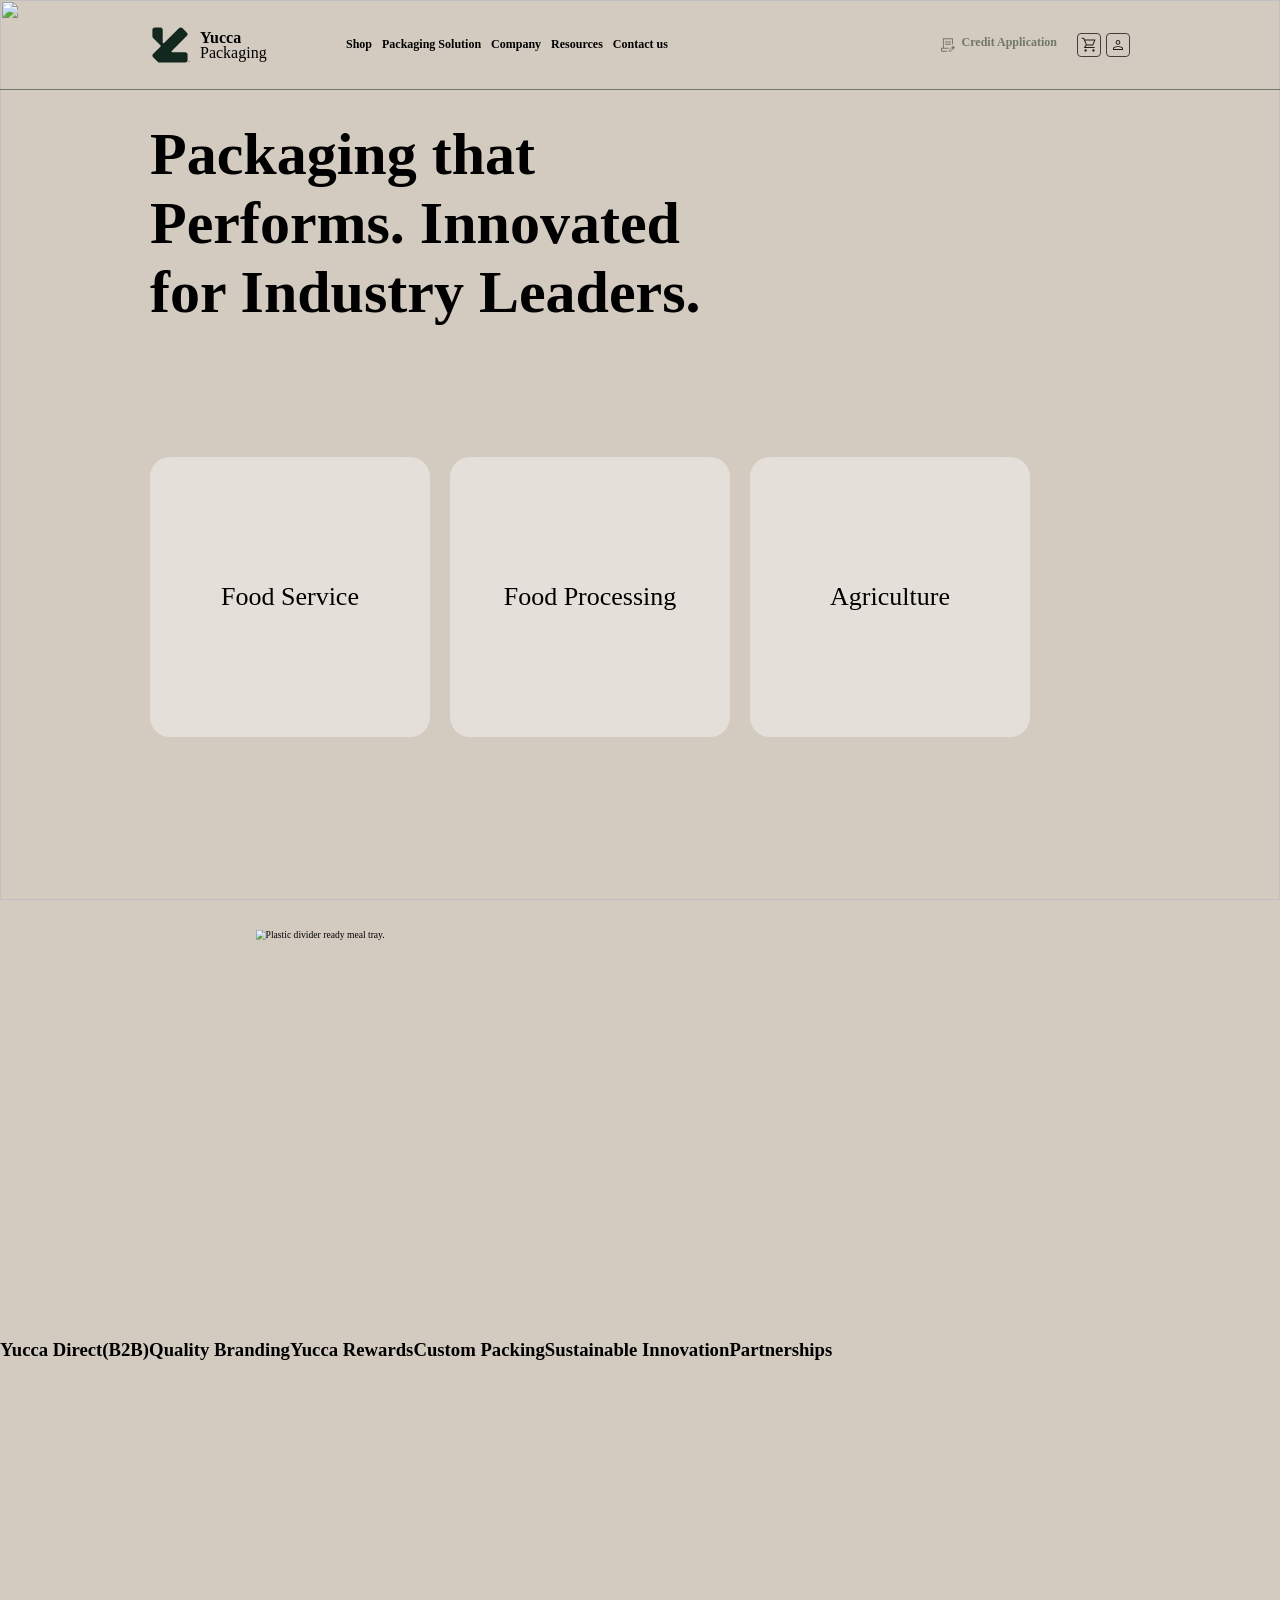
==== index.html @ e0d5daf4 "Rename yucca.html to index.html" ====
<!DOCTYPE html>
<html lang="en">

<head>
    <meta charset="UTF-8">
    <meta name="viewport" content="width=device-width, initial-scale=1.0">
    <link rel="stylesheet" href="yucca.css">
    <script src="https://cdn.jsdelivr.net/npm/locomotive-scroll/bundled/locomotive-scroll.min.js"></script>
<script>
    const locomotiveScroll = new LocomotiveScroll();
</script>
    <title>Document</title>
</head>

<body>
    <nav>
        <section class="logo">
            <svg width="40" height="40" viewBox="0 0 1000 1000" fill="none" xmlns="http://www.w3.org/2000/svg">
                <path
                    d="M728.394 77.0805C750.539 54.9428 786.076 54.5877 807.769 76.2805L923.144 191.656C944.838 213.351 944.469 248.887 922.325 271.031L544.449 647.887C531.836 660.467 540.744 682.015 558.558 682.015H881.271C913.249 682.015 939.183 706.918 939.183 737.625V883.556C939.183 914.263 913.249 939.166 881.271 939.166H238.952C231.203 939.166 223.972 937.929 217.352 935.751C209.342 933.39 201.715 929.101 195.01 922.951C194.568 922.559 194.133 922.163 193.703 921.761C193.483 921.547 193.238 921.354 193.02 921.136L77.6447 805.761C55.9497 784.066 53.6466 750.072 75.7911 727.927L264.904 539.304C272.762 531.466 272.727 518.727 264.826 510.933L76.9228 325.568C66.3406 315.128 60.3765 300.881 60.3765 286.016V116.027C60.3787 85.3481 85.2487 60.4771 115.928 60.4757H261.761C292.44 60.4772 317.31 85.3482 317.312 116.027V438.905C317.312 456.693 338.807 465.613 351.402 453.053L728.394 77.0805Z"
                    fill="#12271D"></path>
                <path
                    d="M987.817 920.451C987.817 911.406 980.484 904.073 971.439 904.073C962.394 904.073 955.061 911.406 955.061 920.451C955.061 929.496 962.394 936.829 971.439 936.829V939.166C961.103 939.166 952.725 930.787 952.725 920.451C952.725 910.115 961.103 901.736 971.439 901.736C981.775 901.736 990.154 910.115 990.154 920.451C990.154 930.787 981.775 939.166 971.439 939.166V936.829C980.484 936.829 987.817 929.496 987.817 920.451Z"
                    fill="#12271D"></path>
                <path
                    d="M963.315 927.202C963.259 927.202 963.221 927.165 963.221 927.108V915.532C963.221 915.475 963.183 915.438 963.127 915.438H959.858C959.802 915.438 959.764 915.4 959.764 915.343V913.789C959.764 913.733 959.802 913.695 959.858 913.695H968.543C968.599 913.695 968.637 913.733 968.637 913.789V915.343C968.637 915.4 968.599 915.438 968.543 915.438H965.284C965.227 915.438 965.19 915.475 965.19 915.532V927.108C965.19 927.165 965.152 927.202 965.095 927.202H963.315Z"
                    fill="#12271D"></path>
                <path
                    d="M969.787 927.202C969.73 927.202 969.693 927.165 969.693 927.108V913.789C969.693 913.733 969.73 913.695 969.787 913.695H972.631C972.679 913.695 972.726 913.714 972.745 913.77L976.333 923.585C976.362 923.661 976.437 923.661 976.465 923.585L980.063 913.77C980.082 913.714 980.129 913.695 980.176 913.695H983.021C983.077 913.695 983.115 913.733 983.115 913.789V927.108C983.115 927.165 983.077 927.202 983.021 927.202H981.241C981.184 927.202 981.146 927.165 981.146 927.108V916.182C981.146 916.097 981.071 916.078 981.043 916.163L977.002 927.127C976.983 927.183 976.936 927.202 976.889 927.202H975.919C975.872 927.202 975.825 927.183 975.806 927.127L971.765 916.163C971.737 916.078 971.661 916.097 971.661 916.182V927.108C971.661 927.165 971.624 927.202 971.567 927.202H969.787Z"
                    fill="#12271D"></path>
            </svg>
            <p> <span>Yucca</span><br> Packaging</p>
        </section>
        <section class="nav-links">
            <p>Shop</p>
            <p>Packaging Solution</p>
            <p>Company</p>
            <p>Resources</p>
            <p>Contact us</p>
        </section>
        <section class="button-container">
            <div class="credit-text">
                <svg class="credit-svg" width="20" height="20" viewBox="0 0 20 20" fill="none"
                    xmlns="http://www.w3.org/2000/svg">
                    <path
                        d="M7.66053 7.24356V6.16023H14.3401V7.24356H7.66053ZM7.66053 9.64752V8.56419H14.3401V9.64752H7.66053ZM10.4362 17.5834H5.00033C4.55699 17.5834 4.18227 17.4303 3.87616 17.1242C3.57005 16.8181 3.41699 16.4434 3.41699 16V13.0963H5.41699V2.41669H16.5837V8.80294L15.5003 9.86544V3.50002H6.50033V13.0963H12.2487L11.1653 14.1794H4.50033V16C4.50033 16.1417 4.54824 16.2604 4.64408 16.3563C4.73991 16.4521 4.85866 16.5 5.00033 16.5H10.4362V17.5834ZM12.0966 17.5834V15.5898L16.9235 10.7838L18.888 12.7852L14.0993 17.5834H12.0966ZM12.8401 16.8398H13.7776L16.3576 14.2675L15.8914 13.7884L15.441 13.3142L12.8401 15.9023V16.8398ZM15.8914 13.7884L15.441 13.3142L16.3576 14.2675L15.8914 13.7884Z"
                        fill="#707767"></path>
                </svg>
                <h4>Credit Application</h4>
            </div>
            <svg class="cart-svg" width="24" height="24" viewBox="0 0 20 20" fill="none"
                xmlns="http://www.w3.org/2000/svg">
                <path
                    d="M6.20708 17.4231C5.84681 17.4231 5.54222 17.2972 5.29333 17.0452C5.04444 16.7934 4.92 16.4873 4.92 16.1269C4.92 15.7666 5.0459 15.462 5.29771 15.2131C5.54965 14.9642 5.85576 14.8398 6.21604 14.8398C6.57632 14.8398 6.8809 14.9657 7.12979 15.2175C7.37868 15.4694 7.50313 15.7756 7.50313 16.1358C7.50313 16.4961 7.37722 16.8007 7.12542 17.0496C6.87347 17.2986 6.56736 17.4231 6.20708 17.4231ZM14.9506 17.4231C14.5903 17.4231 14.2858 17.2972 14.0369 17.0452C13.788 16.7934 13.6635 16.4873 13.6635 16.1269C13.6635 15.7666 13.7894 15.462 14.0413 15.2131C14.2932 14.9642 14.5993 14.8398 14.9596 14.8398C15.3199 14.8398 15.6244 14.9657 15.8733 15.2175C16.1222 15.4694 16.2467 15.7756 16.2467 16.1358C16.2467 16.4961 16.1208 16.8007 15.869 17.0496C15.617 17.2986 15.3109 17.4231 14.9506 17.4231ZM5.74188 5.08333L7.58333 9.33979H13.8542L15.6987 5.08333H5.74188ZM5.28854 4H17.2773L14.5929 10.4231H7.1875L6.08813 12.3398H16.2467V13.4231H4.19396L6.47271 9.50646L3.71167 3.08333H2V2H4.43438L5.28854 4Z"
                    fill="#1D1D1B"></path>
            </svg>
            <svg class="profile-svg" width="24" height="24" viewBox="0 0 20 20" fill="none"
                xmlns="http://www.w3.org/2000/svg">
                <path
                    d="M9.99935 9.74333C9.2806 9.74333 8.67039 9.49249 8.16872 8.99083C7.66692 8.48902 7.41602 7.87874 7.41602 7.15999C7.41602 6.44124 7.66692 5.83104 8.16872 5.32937C8.67039 4.82756 9.2806 4.57666 9.99935 4.57666C10.7181 4.57666 11.3283 4.82756 11.83 5.32937C12.3318 5.83104 12.5827 6.44124 12.5827 7.15999C12.5827 7.87874 12.3318 8.48902 11.83 8.99083C11.3283 9.49249 10.7181 9.74333 9.99935 9.74333ZM4.41602 15.4229V13.9035C4.41602 13.6483 4.49213 13.4023 4.64435 13.1656C4.79657 12.929 5.00949 12.7241 5.2831 12.551C6.00949 12.1334 6.77296 11.8132 7.57352 11.5904C8.37407 11.3676 9.18122 11.2562 9.99497 11.2562C10.8087 11.2562 11.6173 11.3676 12.4208 11.5904C13.2243 11.8132 13.9892 12.1334 14.7156 12.551C14.9892 12.7102 15.2021 12.9116 15.3543 13.1552C15.5066 13.3988 15.5827 13.6483 15.5827 13.9035V15.4229H4.41602ZM5.49935 14.3396H14.4993V13.9035C14.4993 13.8156 14.4677 13.7329 14.4043 13.6554C14.3409 13.5779 14.2534 13.5121 14.1421 13.4581C13.5351 13.0906 12.8794 12.8123 12.175 12.6231C11.4704 12.4341 10.7452 12.3396 9.99935 12.3396C9.25352 12.3396 8.52831 12.4341 7.82372 12.6231C7.11928 12.8123 6.46358 13.0906 5.85664 13.4581C5.74456 13.5351 5.65699 13.6087 5.59393 13.6792C5.53088 13.7496 5.49935 13.8244 5.49935 13.9035V14.3396ZM10.0037 8.65999C10.4175 8.65999 10.7702 8.5127 11.0618 8.21812C11.3535 7.92353 11.4993 7.56937 11.4993 7.15562C11.4993 6.74187 11.3521 6.38916 11.0575 6.09749C10.7629 5.80583 10.4087 5.65999 9.99497 5.65999C9.58122 5.65999 9.22852 5.80735 8.93685 6.10208C8.64518 6.39666 8.49935 6.75083 8.49935 7.16458C8.49935 7.57819 8.64664 7.93083 8.94122 8.22249C9.23581 8.51416 9.58997 8.65999 10.0037 8.65999Z"
                    fill="#1D1D1B"></path>
            </svg>
        </section>
    </nav>
    <main>
        <section class="hero">
            <img src="https://yucca.co.za/wp-content/uploads/2025/09/yucca-packaging-homepage-intro-plastic-cups-for-iced-chilled-drinks-2.jpg"
                alt="">
            <section class="overlay">
                <h1>Packaging that
                    Performs. Innovated
                    <br>for Industry Leaders.
                </h1>
                <section class="card-container">
                    <div class="card">
                        <div class="text-container">
                            <p>Food Service</p>
                        </div>
                        <div class="pragaraph-container">
                            <div class="para">
                                <h4>Your food service packaging is an extension
                                </h4>
                            </div>
                            <div class="para">
                                <h4>
                                    of your brand experience. Have functional
                                </h4>
                            </div>
                            <div class="para">
                                <h4>
                                    and on-brand items like cups, tubs, bowls,
                                </h4>
                            </div>
                            <div class="para">
                                <h4>
                                    and more readily available for takeout,
                                </h4>
                            </div>
                            <div class="para">
                                <h4>
                                    catering, and deli food. Choose standard
                                </h4>
                            </div>
                            <div class="para">
                                <h4>
                                    containers, customised or designed from
                                </h4>
                            </div>
                            <div class="para">
                                <h4>
                                    scratch.</h4>
                            </div>
                        </div>
                        <h4></h4>
                        <div class="line"></div>
                    </div>
                    <div class="card">
                        <div class="text-container">
                            <p>Food Processing</p>
                        </div>
                        <div class="pragaraph-container">
                            <div class="para">
                                <h4>
                                    Keep meat, poultry, and seafood fresh for
                                </h4>
                            </div>
                            <div class="para">
                                <h4>
                                    longer with packaging that minimises leaks
                                </h4>
                            </div>
                            <div class="para">
                                <h4>
                                   and reduces waste. For ready meals, opt for

                                </h4>
                            </div>
                            <div class="para">
                                <h4>
                                   ultra-convenient, retail-ready packaging,

                                </h4>
                            </div>
                            <div class="para">
                                <h4>
                                   designed to go from freezer to oven with
                                </h4>
                            </div>
                            <div class="para">
                                <h4>
                                    ease.</h4>
                            </div>
                        </div>
                        <h4></h4>
                        <div class="line"></div>
                    </div>
                    </div>
                    <div class="card">
                        <div class="text-container">
                            <p>Agriculture</p>
                        </div>
                        <div class="pragaraph-container">
                            <div class="para">
                                <h4>
                                    Ensure that your produce remains crisp and
                                </h4>
                                
                            </div>
                            <div class="para">
                                <h4>
                                   fresh from the harvesting phase to the
                                </h4>
                            </div>
                            <div class="para">
                                <h4>
                                    moment it hits store shelves. Growers,
                                </h4>
                            </div>
                            <div class="para">
                                <h4>
                                    packhouses, exporters, and retailers trust
                                </h4>
                            </div>
                            <div class="para">
                                <h4>
                                   Yucca Packaging to match shape, size, and
                                </h4>
                            </div>
                            <div class="para">
                                <h4>
                                  material to their needs.
                                </h4>
                            </div>
                        </div>
                        <h4></h4>
                        <div class="line"></div>
                    </div>
                </div>
                </section>
            </section>
        </section>
        
            <section class="marquee">
                <img width="1400" height="1400" class="media image lazy entered loaded" alt="Plastic divider ready meal tray." data-lazyload="1" decoding="async" data-src="https://yucca.co.za/wp-content/uploads/2025/05/1c9fd89a470793175cfc7f14a7a6e6dc.webp" data-srcset="https://yucca.co.za/wp-content/uploads/2025/05/1c9fd89a470793175cfc7f14a7a6e6dc.webp 1400w, https://yucca.co.za/wp-content/uploads/2025/05/1c9fd89a470793175cfc7f14a7a6e6dc-300x300.webp 300w, https://yucca.co.za/wp-content/uploads/2025/05/1c9fd89a470793175cfc7f14a7a6e6dc-800x800.webp 800w, https://yucca.co.za/wp-content/uploads/2025/05/1c9fd89a470793175cfc7f14a7a6e6dc-150x150.webp 150w, https://yucca.co.za/wp-content/uploads/2025/05/1c9fd89a470793175cfc7f14a7a6e6dc-768x768.webp 768w, https://yucca.co.za/wp-content/uploads/2025/05/1c9fd89a470793175cfc7f14a7a6e6dc-600x600.webp 600w, https://yucca.co.za/wp-content/uploads/2025/05/1c9fd89a470793175cfc7f14a7a6e6dc-100x100.webp 100w" data-ll-status="loaded" srcset="https://yucca.co.za/wp-content/uploads/2025/05/1c9fd89a470793175cfc7f14a7a6e6dc.webp 1400w, https://yucca.co.za/wp-content/uploads/2025/05/1c9fd89a470793175cfc7f14a7a6e6dc-300x300.webp 300w, https://yucca.co.za/wp-content/uploads/2025/05/1c9fd89a470793175cfc7f14a7a6e6dc-800x800.webp 800w, https://yucca.co.za/wp-content/uploads/2025/05/1c9fd89a470793175cfc7f14a7a6e6dc-150x150.webp 150w, https://yucca.co.za/wp-content/uploads/2025/05/1c9fd89a470793175cfc7f14a7a6e6dc-768x768.webp 768w, https://yucca.co.za/wp-content/uploads/2025/05/1c9fd89a470793175cfc7f14a7a6e6dc-600x600.webp 600w, https://yucca.co.za/wp-content/uploads/2025/05/1c9fd89a470793175cfc7f14a7a6e6dc-100x100.webp 100w" src="https://yucca.co.za/wp-content/uploads/2025/05/1c9fd89a470793175cfc7f14a7a6e6dc.webp">
            <section class ="marquee-overlay">
                <div class="marquee-divs">
                    <div class="marquee-container">
                        <h1>Yucca Direct(B2B)</h1>
                    </div>  
                    <div class="marquee-container">
                        <h1>Quality Branding</h1>       
                    </div>
                      <div class="marquee-container">    
                        <h1>Yucca Rewards</h1>
                    </div>
                </div>
                <div class="marquee-divs">
                    <div class="marquee-container">
                        <h1>Custom Packing</h1>
                    </div>
                    <div class="marquee-container">
                        <h1>Sustainable Innovation</h1>
                    </div>
                    <div class="marquee-container">
                        <h1>Partnerships</h1>
                    </div>
                </div>
            </section>
        </section>
    </main>
</body>

</html>
---- yucca.css ----
* {
  margin: 0;
  padding: 0;
  box-sizing: border-box;
}

html, body {
  width: 100%;
  height: 100%;
  background-color: #D3CBC0;
}
@font-face {
    font-family: Magnetlight;
    src: url(/Magnetik-Light.otf);
}
@font-face {
    font-family: magnetregular;
    src: url(/Magnetik-Regular.otf);
}
nav{
    height: 10vh;
    width: 100%;
    position: fixed;
    display: flex;
    align-items: center;
    padding: 0px 150px;
    z-index: 1;
    border-bottom:0.2px solid #717767;
}
nav p{
    font-family: magnetlight;
}
.logo{
    display: flex;
    align-items: center;
    gap: 10px;
    width: 20%;

    height: 100%;

    line-height: 15px;
}
.logo p span{
    font-weight: 800 !important;
    font-family: magnetregular;
}
.nav-links{
    height: 100%;
    width: 50%;
    display: flex;
    align-items: center;
    gap: 10px;
}
.nav-links p{
    font-size: 12px;
    color: #000;
    font-weight: 600;
}
.button-container{
    height: 100%;
    width: 30%;
    display: flex;
    align-items: center;
    gap: 5px;
    justify-content: end;
}
.credit-text{
    display: flex;
    gap: 5px;
    margin-right: 15px;
}
.credit-text h4{
    font-family: magnetlight;
    font-size: 12px;
    color: #717767;
}
.credit-svg{
    border: 1px solid transparent;
}
.cart-svg,.profile-svg{
    border: 1px solid #403F3D;
    border-radius: 4px;
    padding: 2px;
    font-size: 28px;
}
main{
    width: 100%;
    position: relative;
    overflow: hidden;
}
.hero{
    height: 100vh;
    width: 100%;
    position: relative;
}
.hero img{
    height: 100%;
    width: 100%;
    object-fit: cover;

}
.overlay{
    height: 100%;
    width: 100%;
    background-color: #00000000;
    position: absolute;
    top: 0;
    padding-top: 120px;
    padding-left: 150px;
}
.overlay h1{
    width: 50%;
    font-size: 60px;
    font-family: magnetlight;
    margin-bottom: 130px;
}
.card-container{
   display: flex;
   gap: 20px;
   width: 100%;
}
.card{
    height: 280px;
    width: 280px;
    background-color: rgba(255, 255, 255, 0.389);
    border-radius: 20px;
    display: flex;
    align-items: center;
    justify-content: center;
    backdrop-filter: blur(10px);
    transition: all ease 0.3s;
    position: relative;

}
.text-container p{
    font-size: 26px;
    font-family: magnetlight;
    transition: all ease 0.3s;

}
.text-container{
    height: 4vh;
    width: 100%;
    display: flex;
    align-items: center;
    justify-content: center;
    overflow: hidden;
}

.card:hover p{
    margin-top: -20%;
}
.pragaraph-container{
    position: absolute;
    display: flex;
    align-items: center;
    justify-content: center;
    flex-direction: column;
    width: 100%;
    left:0;
    gap: 2px;
    bottom: 40%;
    z-index: 9999;
    /* position: relative; */
}
.pragaraph-container .para {
    width: 100%;
    height: 2vh;
    /* background-color: red; */
    position: relative;
    overflow: hidden;
}
.pragaraph-container .para h4{
    font-size: 12px;
    position: absolute;
    width: 500px;
    height: 2vh;
    left: 10%;
    top: 100%;
    
    font-family: magnetlight;
    transition: all ease 0.3s;
    opacity: 0;
}

.card:hover .pragaraph-container .para h4{
    /* margin-top: 20px; */
    opacity: 1;
    top:0;
}

.line{
    height: 1px;
    width: 0%;
    background-color: #000;
    position: absolute;
    left:0;
    bottom: 15%;
    transition: all 0.5s ease;
}

.card:hover .line{
    width:100%;
}

.marquee{
    height: 100vh;
    width: 100vw;
    display: flex;
    align-items: center;
    justify-content: center;
    position: relative;
}
.marquee img{
    /* height: 20%;
    width: 50%; */

    scale: 0.6;
}

.marquee-overlay{
    height: 100%;
    width: 100%;
    display: flex;
    position: absolute;
    top:0; 
    left:0;
    /* justify-content: center; */
    align-items: center;
}

.marquee-divs{
    display: flex;
}
.marquee-container{
    display: flex;
}
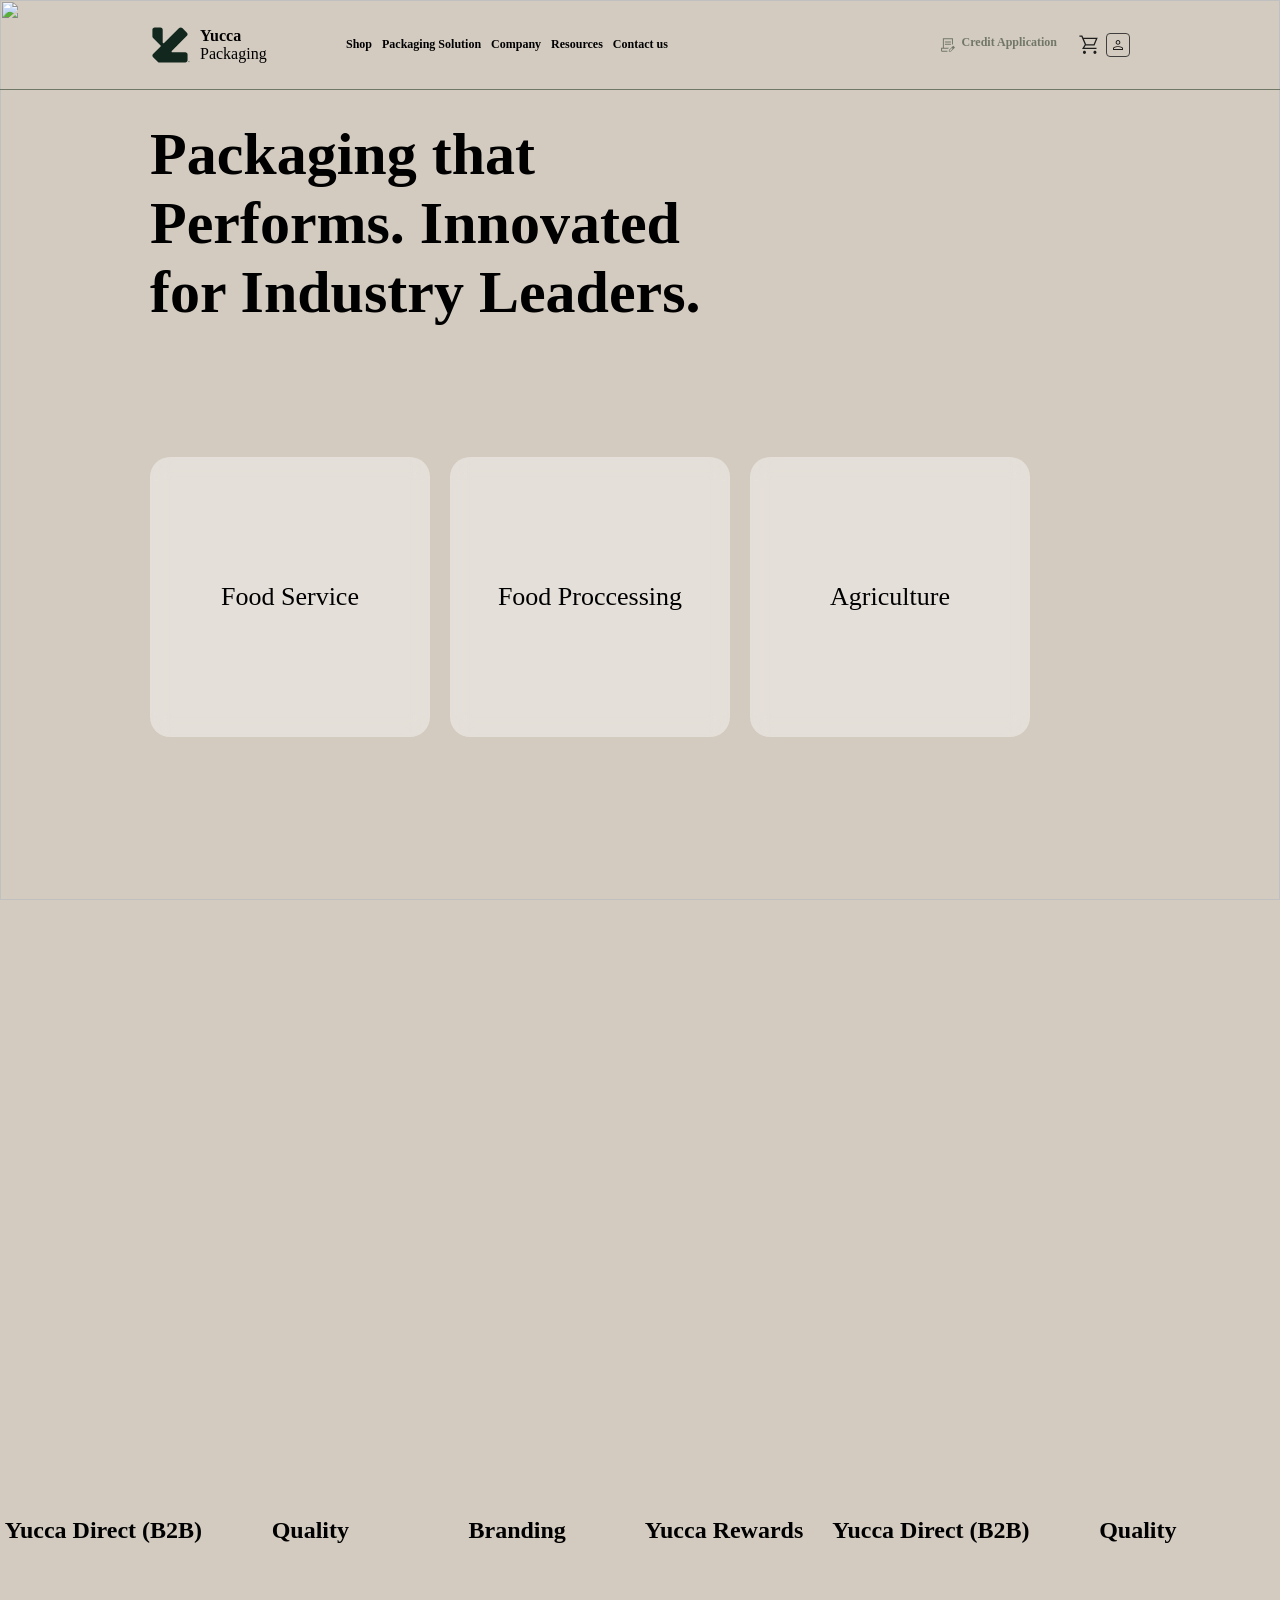
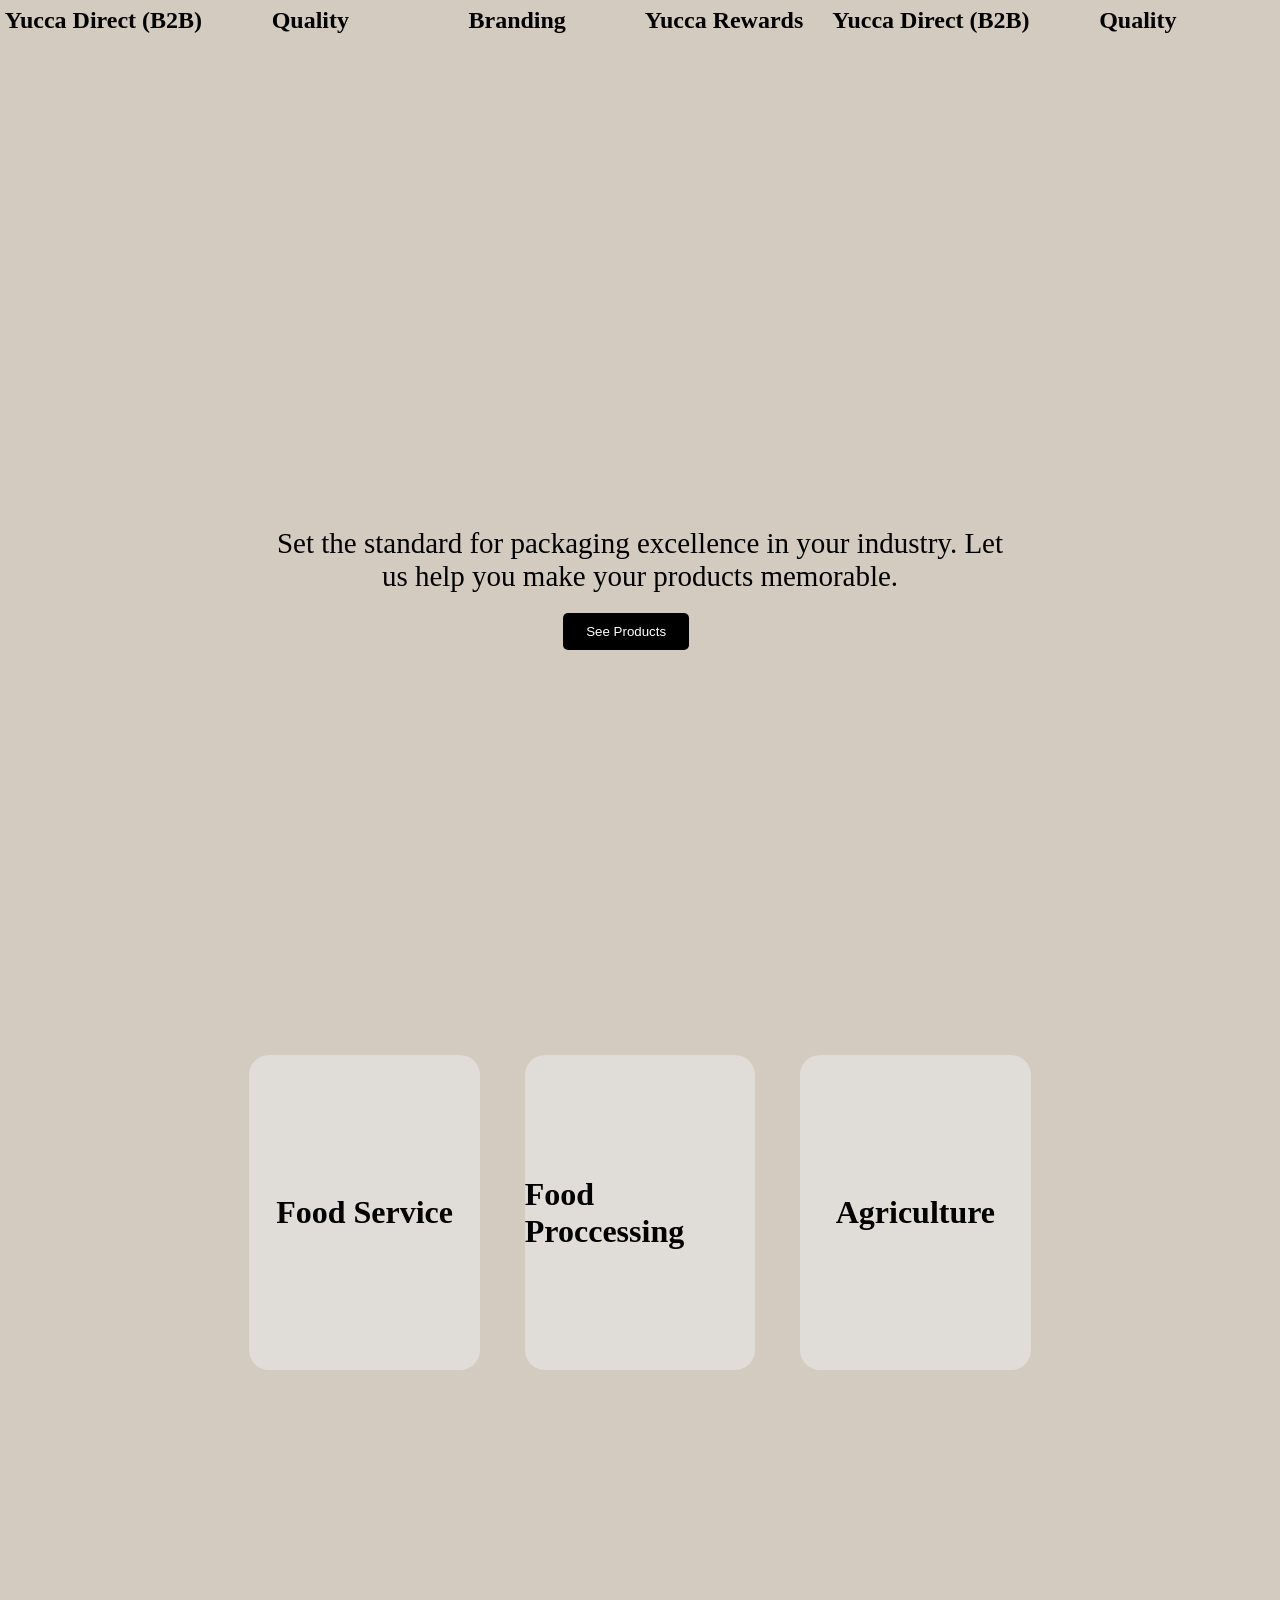
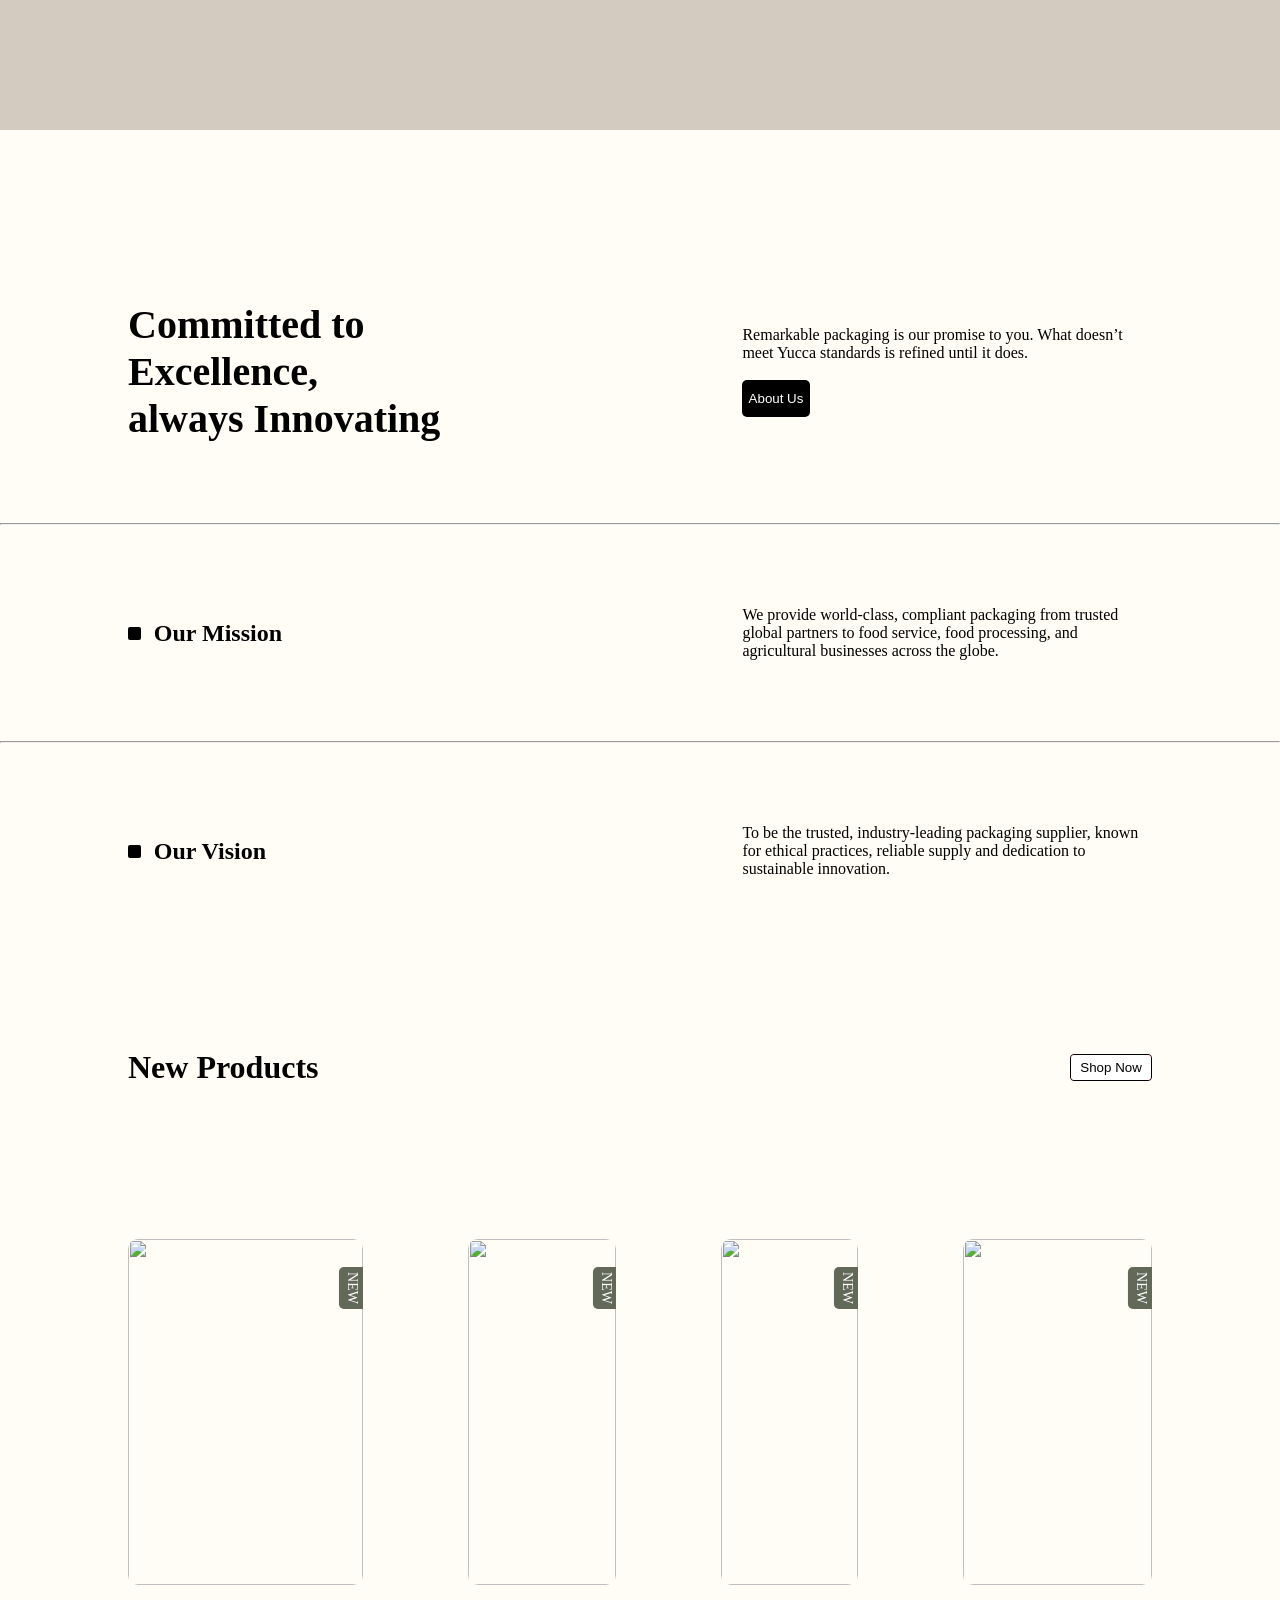
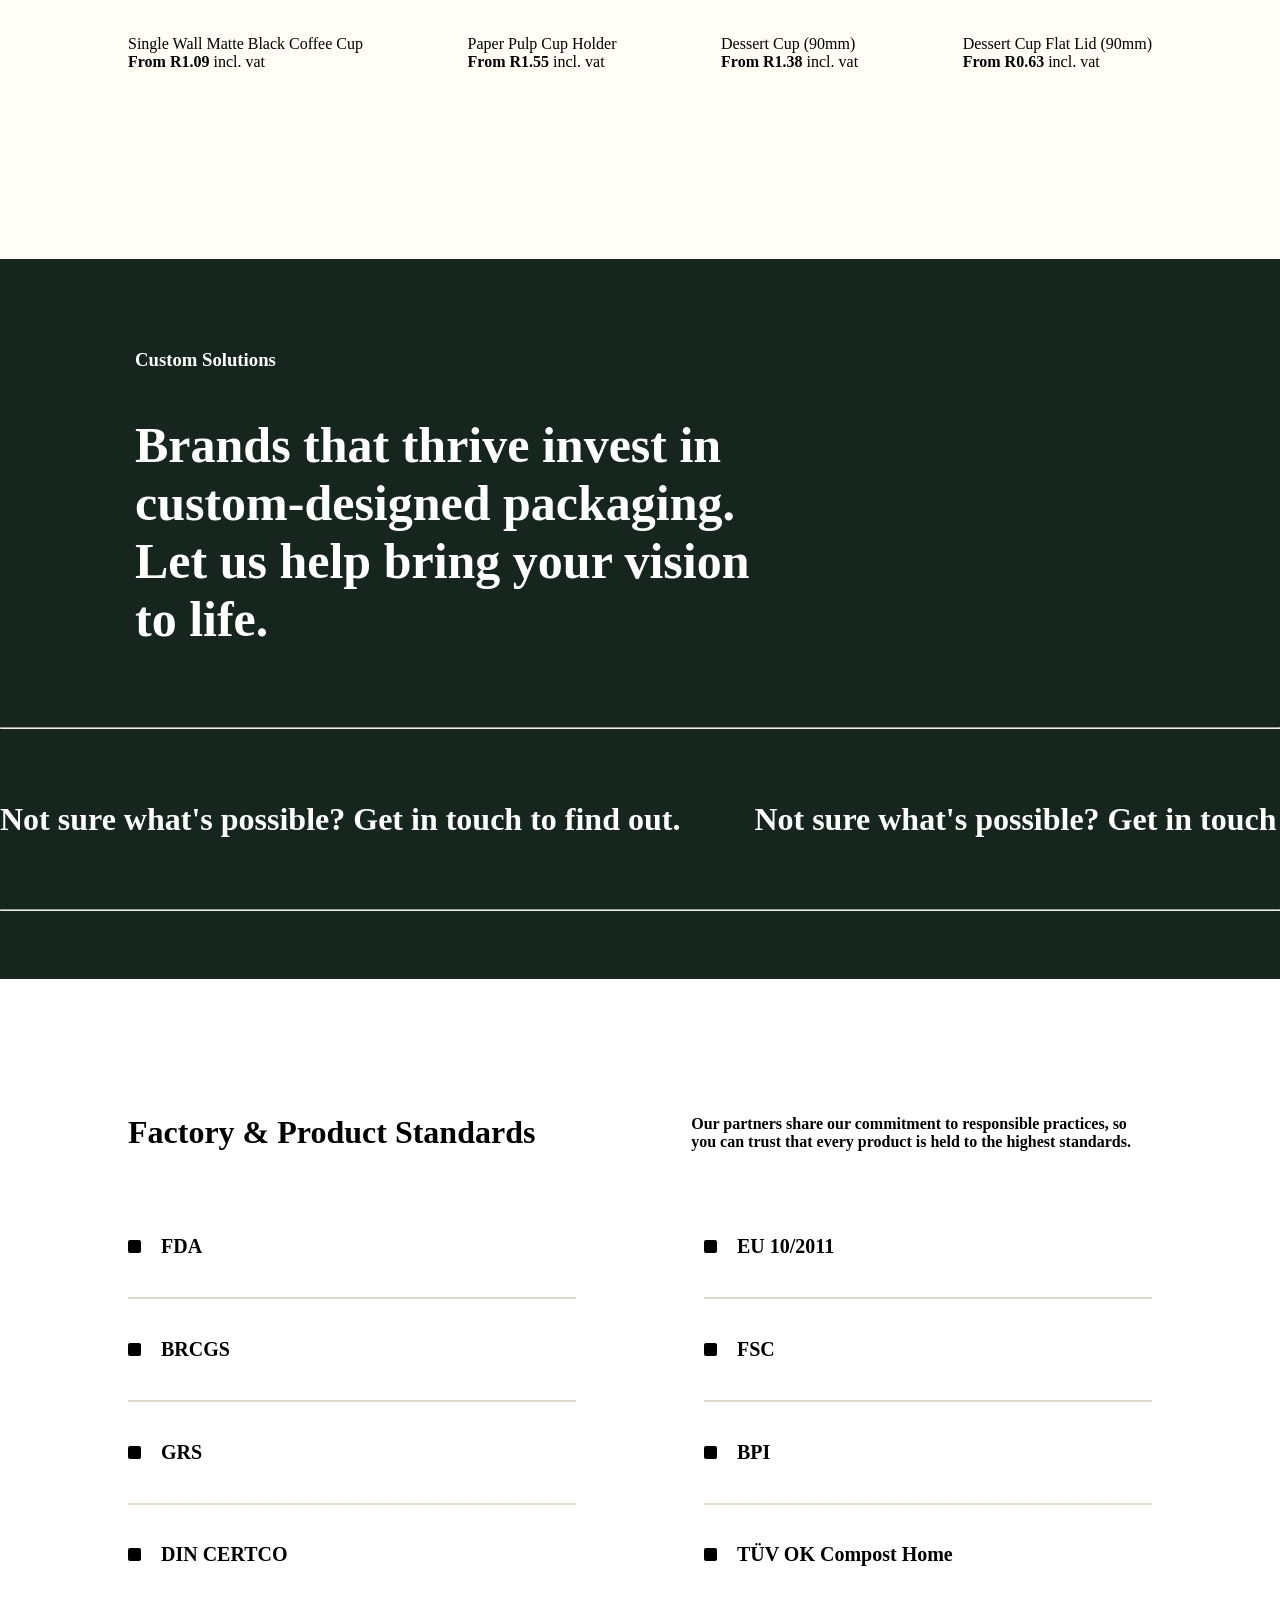
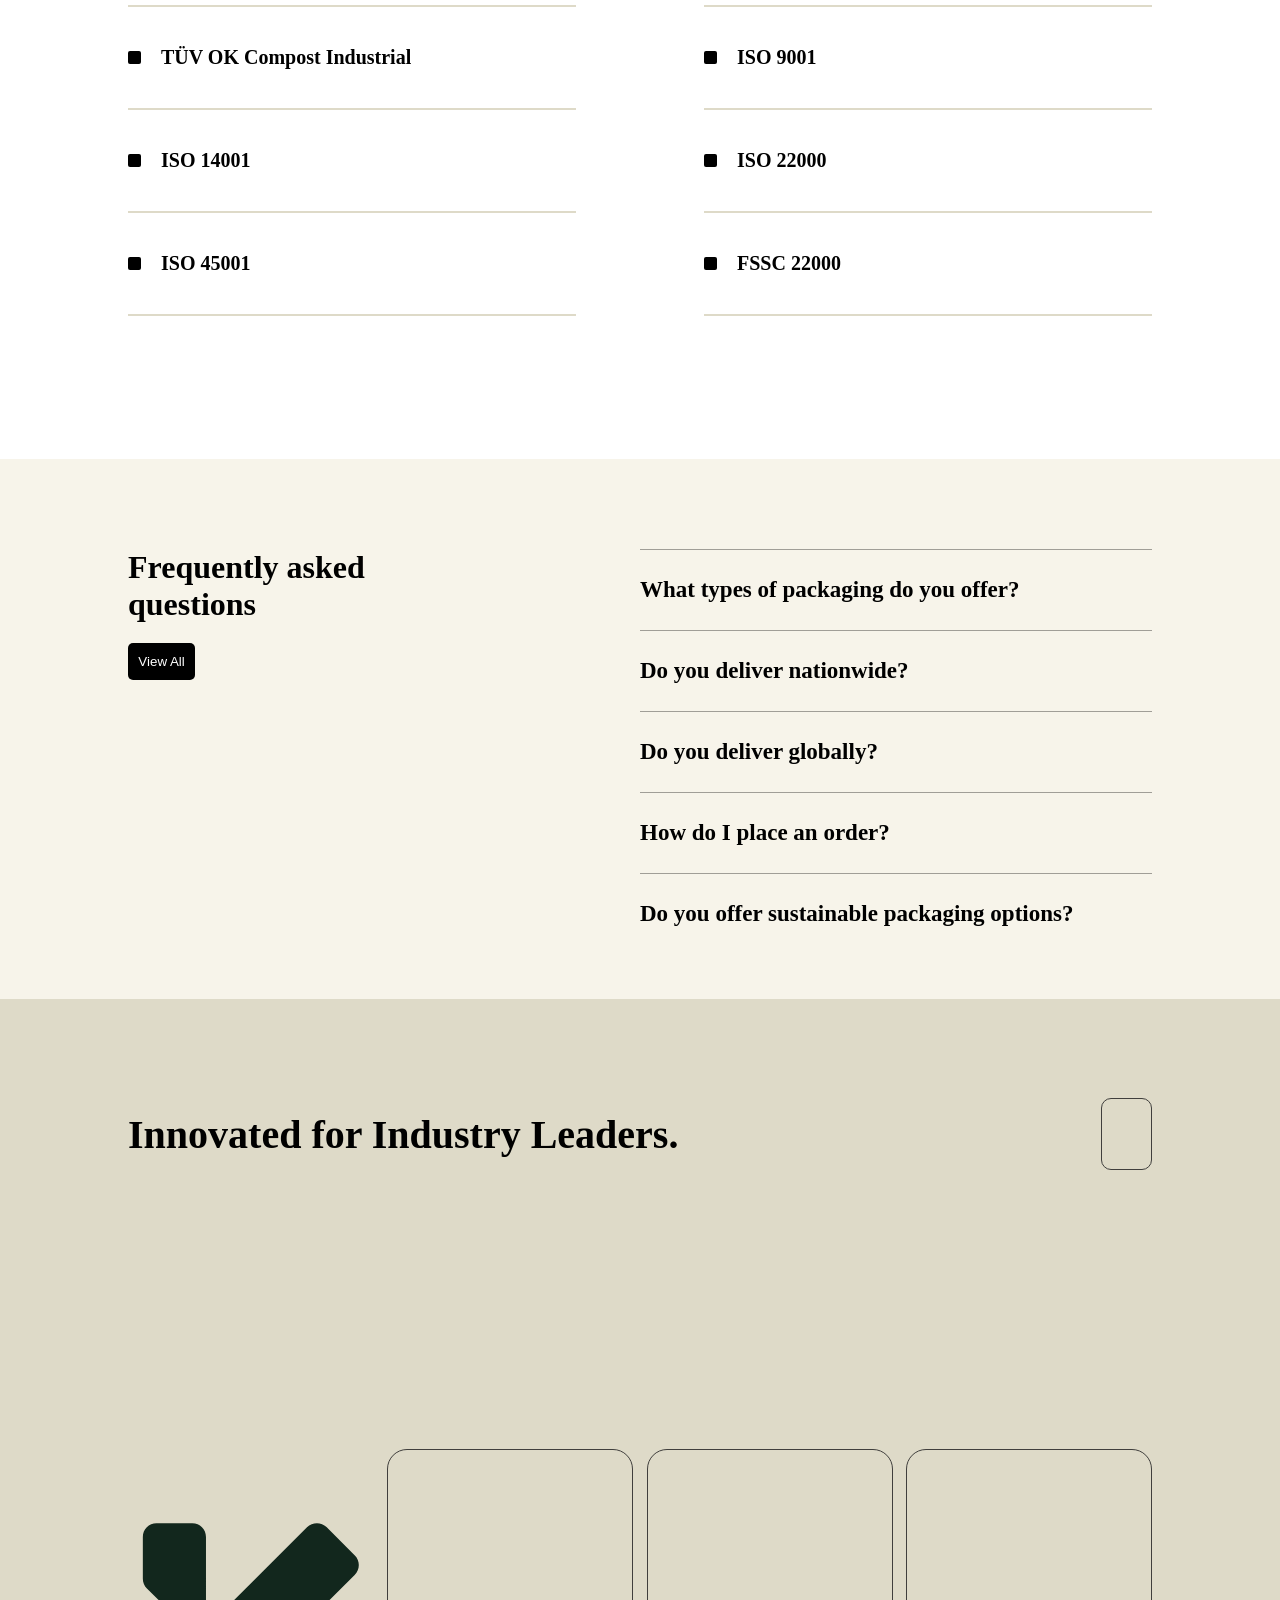
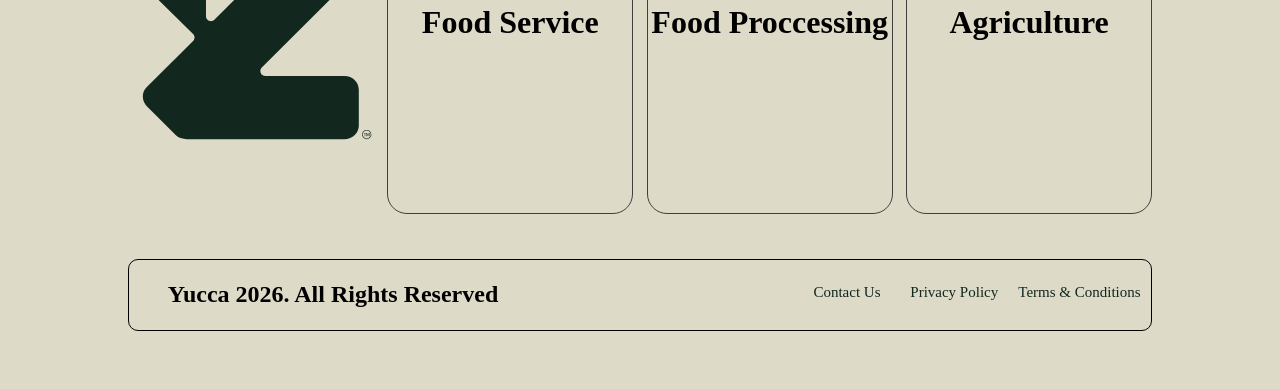
==== commit f737eb93: "Add files via upload" ====
--- a/index.html
+++ b/index.html
@@ -1,233 +1,706 @@
-<!DOCTYPE html>
-<html lang="en">
-
-<head>
-    <meta charset="UTF-8">
-    <meta name="viewport" content="width=device-width, initial-scale=1.0">
-    <link rel="stylesheet" href="yucca.css">
-    <script src="https://cdn.jsdelivr.net/npm/locomotive-scroll/bundled/locomotive-scroll.min.js"></script>
-<script>
-    const locomotiveScroll = new LocomotiveScroll();
-</script>
-    <title>Document</title>
-</head>
-
-<body>
-    <nav>
-        <section class="logo">
-            <svg width="40" height="40" viewBox="0 0 1000 1000" fill="none" xmlns="http://www.w3.org/2000/svg">
-                <path
-                    d="M728.394 77.0805C750.539 54.9428 786.076 54.5877 807.769 76.2805L923.144 191.656C944.838 213.351 944.469 248.887 922.325 271.031L544.449 647.887C531.836 660.467 540.744 682.015 558.558 682.015H881.271C913.249 682.015 939.183 706.918 939.183 737.625V883.556C939.183 914.263 913.249 939.166 881.271 939.166H238.952C231.203 939.166 223.972 937.929 217.352 935.751C209.342 933.39 201.715 929.101 195.01 922.951C194.568 922.559 194.133 922.163 193.703 921.761C193.483 921.547 193.238 921.354 193.02 921.136L77.6447 805.761C55.9497 784.066 53.6466 750.072 75.7911 727.927L264.904 539.304C272.762 531.466 272.727 518.727 264.826 510.933L76.9228 325.568C66.3406 315.128 60.3765 300.881 60.3765 286.016V116.027C60.3787 85.3481 85.2487 60.4771 115.928 60.4757H261.761C292.44 60.4772 317.31 85.3482 317.312 116.027V438.905C317.312 456.693 338.807 465.613 351.402 453.053L728.394 77.0805Z"
-                    fill="#12271D"></path>
-                <path
-                    d="M987.817 920.451C987.817 911.406 980.484 904.073 971.439 904.073C962.394 904.073 955.061 911.406 955.061 920.451C955.061 929.496 962.394 936.829 971.439 936.829V939.166C961.103 939.166 952.725 930.787 952.725 920.451C952.725 910.115 961.103 901.736 971.439 901.736C981.775 901.736 990.154 910.115 990.154 920.451C990.154 930.787 981.775 939.166 971.439 939.166V936.829C980.484 936.829 987.817 929.496 987.817 920.451Z"
-                    fill="#12271D"></path>
-                <path
-                    d="M963.315 927.202C963.259 927.202 963.221 927.165 963.221 927.108V915.532C963.221 915.475 963.183 915.438 963.127 915.438H959.858C959.802 915.438 959.764 915.4 959.764 915.343V913.789C959.764 913.733 959.802 913.695 959.858 913.695H968.543C968.599 913.695 968.637 913.733 968.637 913.789V915.343C968.637 915.4 968.599 915.438 968.543 915.438H965.284C965.227 915.438 965.19 915.475 965.19 915.532V927.108C965.19 927.165 965.152 927.202 965.095 927.202H963.315Z"
-                    fill="#12271D"></path>
-                <path
-                    d="M969.787 927.202C969.73 927.202 969.693 927.165 969.693 927.108V913.789C969.693 913.733 969.73 913.695 969.787 913.695H972.631C972.679 913.695 972.726 913.714 972.745 913.77L976.333 923.585C976.362 923.661 976.437 923.661 976.465 923.585L980.063 913.77C980.082 913.714 980.129 913.695 980.176 913.695H983.021C983.077 913.695 983.115 913.733 983.115 913.789V927.108C983.115 927.165 983.077 927.202 983.021 927.202H981.241C981.184 927.202 981.146 927.165 981.146 927.108V916.182C981.146 916.097 981.071 916.078 981.043 916.163L977.002 927.127C976.983 927.183 976.936 927.202 976.889 927.202H975.919C975.872 927.202 975.825 927.183 975.806 927.127L971.765 916.163C971.737 916.078 971.661 916.097 971.661 916.182V927.108C971.661 927.165 971.624 927.202 971.567 927.202H969.787Z"
-                    fill="#12271D"></path>
-            </svg>
-            <p> <span>Yucca</span><br> Packaging</p>
-        </section>
-        <section class="nav-links">
-            <p>Shop</p>
-            <p>Packaging Solution</p>
-            <p>Company</p>
-            <p>Resources</p>
-            <p>Contact us</p>
-        </section>
-        <section class="button-container">
-            <div class="credit-text">
-                <svg class="credit-svg" width="20" height="20" viewBox="0 0 20 20" fill="none"
-                    xmlns="http://www.w3.org/2000/svg">
-                    <path
-                        d="M7.66053 7.24356V6.16023H14.3401V7.24356H7.66053ZM7.66053 9.64752V8.56419H14.3401V9.64752H7.66053ZM10.4362 17.5834H5.00033C4.55699 17.5834 4.18227 17.4303 3.87616 17.1242C3.57005 16.8181 3.41699 16.4434 3.41699 16V13.0963H5.41699V2.41669H16.5837V8.80294L15.5003 9.86544V3.50002H6.50033V13.0963H12.2487L11.1653 14.1794H4.50033V16C4.50033 16.1417 4.54824 16.2604 4.64408 16.3563C4.73991 16.4521 4.85866 16.5 5.00033 16.5H10.4362V17.5834ZM12.0966 17.5834V15.5898L16.9235 10.7838L18.888 12.7852L14.0993 17.5834H12.0966ZM12.8401 16.8398H13.7776L16.3576 14.2675L15.8914 13.7884L15.441 13.3142L12.8401 15.9023V16.8398ZM15.8914 13.7884L15.441 13.3142L16.3576 14.2675L15.8914 13.7884Z"
-                        fill="#707767"></path>
-                </svg>
-                <h4>Credit Application</h4>
-            </div>
-            <svg class="cart-svg" width="24" height="24" viewBox="0 0 20 20" fill="none"
-                xmlns="http://www.w3.org/2000/svg">
-                <path
-                    d="M6.20708 17.4231C5.84681 17.4231 5.54222 17.2972 5.29333 17.0452C5.04444 16.7934 4.92 16.4873 4.92 16.1269C4.92 15.7666 5.0459 15.462 5.29771 15.2131C5.54965 14.9642 5.85576 14.8398 6.21604 14.8398C6.57632 14.8398 6.8809 14.9657 7.12979 15.2175C7.37868 15.4694 7.50313 15.7756 7.50313 16.1358C7.50313 16.4961 7.37722 16.8007 7.12542 17.0496C6.87347 17.2986 6.56736 17.4231 6.20708 17.4231ZM14.9506 17.4231C14.5903 17.4231 14.2858 17.2972 14.0369 17.0452C13.788 16.7934 13.6635 16.4873 13.6635 16.1269C13.6635 15.7666 13.7894 15.462 14.0413 15.2131C14.2932 14.9642 14.5993 14.8398 14.9596 14.8398C15.3199 14.8398 15.6244 14.9657 15.8733 15.2175C16.1222 15.4694 16.2467 15.7756 16.2467 16.1358C16.2467 16.4961 16.1208 16.8007 15.869 17.0496C15.617 17.2986 15.3109 17.4231 14.9506 17.4231ZM5.74188 5.08333L7.58333 9.33979H13.8542L15.6987 5.08333H5.74188ZM5.28854 4H17.2773L14.5929 10.4231H7.1875L6.08813 12.3398H16.2467V13.4231H4.19396L6.47271 9.50646L3.71167 3.08333H2V2H4.43438L5.28854 4Z"
-                    fill="#1D1D1B"></path>
-            </svg>
-            <svg class="profile-svg" width="24" height="24" viewBox="0 0 20 20" fill="none"
-                xmlns="http://www.w3.org/2000/svg">
-                <path
-                    d="M9.99935 9.74333C9.2806 9.74333 8.67039 9.49249 8.16872 8.99083C7.66692 8.48902 7.41602 7.87874 7.41602 7.15999C7.41602 6.44124 7.66692 5.83104 8.16872 5.32937C8.67039 4.82756 9.2806 4.57666 9.99935 4.57666C10.7181 4.57666 11.3283 4.82756 11.83 5.32937C12.3318 5.83104 12.5827 6.44124 12.5827 7.15999C12.5827 7.87874 12.3318 8.48902 11.83 8.99083C11.3283 9.49249 10.7181 9.74333 9.99935 9.74333ZM4.41602 15.4229V13.9035C4.41602 13.6483 4.49213 13.4023 4.64435 13.1656C4.79657 12.929 5.00949 12.7241 5.2831 12.551C6.00949 12.1334 6.77296 11.8132 7.57352 11.5904C8.37407 11.3676 9.18122 11.2562 9.99497 11.2562C10.8087 11.2562 11.6173 11.3676 12.4208 11.5904C13.2243 11.8132 13.9892 12.1334 14.7156 12.551C14.9892 12.7102 15.2021 12.9116 15.3543 13.1552C15.5066 13.3988 15.5827 13.6483 15.5827 13.9035V15.4229H4.41602ZM5.49935 14.3396H14.4993V13.9035C14.4993 13.8156 14.4677 13.7329 14.4043 13.6554C14.3409 13.5779 14.2534 13.5121 14.1421 13.4581C13.5351 13.0906 12.8794 12.8123 12.175 12.6231C11.4704 12.4341 10.7452 12.3396 9.99935 12.3396C9.25352 12.3396 8.52831 12.4341 7.82372 12.6231C7.11928 12.8123 6.46358 13.0906 5.85664 13.4581C5.74456 13.5351 5.65699 13.6087 5.59393 13.6792C5.53088 13.7496 5.49935 13.8244 5.49935 13.9035V14.3396ZM10.0037 8.65999C10.4175 8.65999 10.7702 8.5127 11.0618 8.21812C11.3535 7.92353 11.4993 7.56937 11.4993 7.15562C11.4993 6.74187 11.3521 6.38916 11.0575 6.09749C10.7629 5.80583 10.4087 5.65999 9.99497 5.65999C9.58122 5.65999 9.22852 5.80735 8.93685 6.10208C8.64518 6.39666 8.49935 6.75083 8.49935 7.16458C8.49935 7.57819 8.64664 7.93083 8.94122 8.22249C9.23581 8.51416 9.58997 8.65999 10.0037 8.65999Z"
-                    fill="#1D1D1B"></path>
-            </svg>
-        </section>
-    </nav>
-    <main>
-        <section class="hero">
-            <img src="https://yucca.co.za/wp-content/uploads/2025/09/yucca-packaging-homepage-intro-plastic-cups-for-iced-chilled-drinks-2.jpg"
-                alt="">
-            <section class="overlay">
-                <h1>Packaging that
-                    Performs. Innovated
-                    <br>for Industry Leaders.
-                </h1>
-                <section class="card-container">
-                    <div class="card">
-                        <div class="text-container">
-                            <p>Food Service</p>
-                        </div>
-                        <div class="pragaraph-container">
-                            <div class="para">
-                                <h4>Your food service packaging is an extension
-                                </h4>
-                            </div>
-                            <div class="para">
-                                <h4>
-                                    of your brand experience. Have functional
-                                </h4>
-                            </div>
-                            <div class="para">
-                                <h4>
-                                    and on-brand items like cups, tubs, bowls,
-                                </h4>
-                            </div>
-                            <div class="para">
-                                <h4>
-                                    and more readily available for takeout,
-                                </h4>
-                            </div>
-                            <div class="para">
-                                <h4>
-                                    catering, and deli food. Choose standard
-                                </h4>
-                            </div>
-                            <div class="para">
-                                <h4>
-                                    containers, customised or designed from
-                                </h4>
-                            </div>
-                            <div class="para">
-                                <h4>
-                                    scratch.</h4>
-                            </div>
-                        </div>
-                        <h4></h4>
-                        <div class="line"></div>
-                    </div>
-                    <div class="card">
-                        <div class="text-container">
-                            <p>Food Processing</p>
-                        </div>
-                        <div class="pragaraph-container">
-                            <div class="para">
-                                <h4>
-                                    Keep meat, poultry, and seafood fresh for
-                                </h4>
-                            </div>
-                            <div class="para">
-                                <h4>
-                                    longer with packaging that minimises leaks
-                                </h4>
-                            </div>
-                            <div class="para">
-                                <h4>
-                                   and reduces waste. For ready meals, opt for
-
-                                </h4>
-                            </div>
-                            <div class="para">
-                                <h4>
-                                   ultra-convenient, retail-ready packaging,
-
-                                </h4>
-                            </div>
-                            <div class="para">
-                                <h4>
-                                   designed to go from freezer to oven with
-                                </h4>
-                            </div>
-                            <div class="para">
-                                <h4>
-                                    ease.</h4>
-                            </div>
-                        </div>
-                        <h4></h4>
-                        <div class="line"></div>
-                    </div>
-                    </div>
-                    <div class="card">
-                        <div class="text-container">
-                            <p>Agriculture</p>
-                        </div>
-                        <div class="pragaraph-container">
-                            <div class="para">
-                                <h4>
-                                    Ensure that your produce remains crisp and
-                                </h4>
-                                
-                            </div>
-                            <div class="para">
-                                <h4>
-                                   fresh from the harvesting phase to the
-                                </h4>
-                            </div>
-                            <div class="para">
-                                <h4>
-                                    moment it hits store shelves. Growers,
-                                </h4>
-                            </div>
-                            <div class="para">
-                                <h4>
-                                    packhouses, exporters, and retailers trust
-                                </h4>
-                            </div>
-                            <div class="para">
-                                <h4>
-                                   Yucca Packaging to match shape, size, and
-                                </h4>
-                            </div>
-                            <div class="para">
-                                <h4>
-                                  material to their needs.
-                                </h4>
-                            </div>
-                        </div>
-                        <h4></h4>
-                        <div class="line"></div>
-                    </div>
-                </div>
-                </section>
-            </section>
-        </section>
-        
-            <section class="marquee">
-                <img width="1400" height="1400" class="media image lazy entered loaded" alt="Plastic divider ready meal tray." data-lazyload="1" decoding="async" data-src="https://yucca.co.za/wp-content/uploads/2025/05/1c9fd89a470793175cfc7f14a7a6e6dc.webp" data-srcset="https://yucca.co.za/wp-content/uploads/2025/05/1c9fd89a470793175cfc7f14a7a6e6dc.webp 1400w, https://yucca.co.za/wp-content/uploads/2025/05/1c9fd89a470793175cfc7f14a7a6e6dc-300x300.webp 300w, https://yucca.co.za/wp-content/uploads/2025/05/1c9fd89a470793175cfc7f14a7a6e6dc-800x800.webp 800w, https://yucca.co.za/wp-content/uploads/2025/05/1c9fd89a470793175cfc7f14a7a6e6dc-150x150.webp 150w, https://yucca.co.za/wp-content/uploads/2025/05/1c9fd89a470793175cfc7f14a7a6e6dc-768x768.webp 768w, https://yucca.co.za/wp-content/uploads/2025/05/1c9fd89a470793175cfc7f14a7a6e6dc-600x600.webp 600w, https://yucca.co.za/wp-content/uploads/2025/05/1c9fd89a470793175cfc7f14a7a6e6dc-100x100.webp 100w" data-ll-status="loaded" srcset="https://yucca.co.za/wp-content/uploads/2025/05/1c9fd89a470793175cfc7f14a7a6e6dc.webp 1400w, https://yucca.co.za/wp-content/uploads/2025/05/1c9fd89a470793175cfc7f14a7a6e6dc-300x300.webp 300w, https://yucca.co.za/wp-content/uploads/2025/05/1c9fd89a470793175cfc7f14a7a6e6dc-800x800.webp 800w, https://yucca.co.za/wp-content/uploads/2025/05/1c9fd89a470793175cfc7f14a7a6e6dc-150x150.webp 150w, https://yucca.co.za/wp-content/uploads/2025/05/1c9fd89a470793175cfc7f14a7a6e6dc-768x768.webp 768w, https://yucca.co.za/wp-content/uploads/2025/05/1c9fd89a470793175cfc7f14a7a6e6dc-600x600.webp 600w, https://yucca.co.za/wp-content/uploads/2025/05/1c9fd89a470793175cfc7f14a7a6e6dc-100x100.webp 100w" src="https://yucca.co.za/wp-content/uploads/2025/05/1c9fd89a470793175cfc7f14a7a6e6dc.webp">
-            <section class ="marquee-overlay">
-                <div class="marquee-divs">
-                    <div class="marquee-container">
-                        <h1>Yucca Direct(B2B)</h1>
-                    </div>  
-                    <div class="marquee-container">
-                        <h1>Quality Branding</h1>       
-                    </div>
-                      <div class="marquee-container">    
-                        <h1>Yucca Rewards</h1>
-                    </div>
-                </div>
-                <div class="marquee-divs">
-                    <div class="marquee-container">
-                        <h1>Custom Packing</h1>
-                    </div>
-                    <div class="marquee-container">
-                        <h1>Sustainable Innovation</h1>
-                    </div>
-                    <div class="marquee-container">
-                        <h1>Partnerships</h1>
-                    </div>
-                </div>
-            </section>
-        </section>
-    </main>
-</body>
-
-</html>
+<!DOCTYPE html>
+<html lang="en">
+
+<head>
+    <meta charset="UTF-8">
+    <meta name="viewport" content="width=device-width, initial-scale=1.0">
+    <link rel="stylesheet" href="yucca.css">
+    <script src="https://cdn.jsdelivr.net/npm/locomotive-scroll/bundled/locomotive-scroll.min.js"></script>
+    <script>
+        const locomotiveScroll = new LocomotiveScroll();
+    </script>
+    <link rel="stylesheet" href="https://cdnjs.cloudflare.com/ajax/libs/font-awesome/7.0.1/css/all.min.css"
+        integrity="sha512-2SwdPD6INVrV/lHTZbO2nodKhrnDdJK9/kg2XD1r9uGqPo1cUbujc+IYdlYdEErWNu69gVcYgdxlmVmzTWnetw=="
+        crossorigin="anonymous" referrerpolicy="no-referrer" />
+    <title>Yucca</title>
+</head>
+
+<body>
+    <nav>
+        <section class="logo">
+            <svg width="40" height="40" viewBox="0 0 1000 1000" fill="none" xmlns="http://www.w3.org/2000/svg">
+                <path
+                    d="M728.394 77.0805C750.539 54.9428 786.076 54.5877 807.769 76.2805L923.144 191.656C944.838 213.351 944.469 248.887 922.325 271.031L544.449 647.887C531.836 660.467 540.744 682.015 558.558 682.015H881.271C913.249 682.015 939.183 706.918 939.183 737.625V883.556C939.183 914.263 913.249 939.166 881.271 939.166H238.952C231.203 939.166 223.972 937.929 217.352 935.751C209.342 933.39 201.715 929.101 195.01 922.951C194.568 922.559 194.133 922.163 193.703 921.761C193.483 921.547 193.238 921.354 193.02 921.136L77.6447 805.761C55.9497 784.066 53.6466 750.072 75.7911 727.927L264.904 539.304C272.762 531.466 272.727 518.727 264.826 510.933L76.9228 325.568C66.3406 315.128 60.3765 300.881 60.3765 286.016V116.027C60.3787 85.3481 85.2487 60.4771 115.928 60.4757H261.761C292.44 60.4772 317.31 85.3482 317.312 116.027V438.905C317.312 456.693 338.807 465.613 351.402 453.053L728.394 77.0805Z"
+                    fill="#12271D"></path>
+                <path
+                    d="M987.817 920.451C987.817 911.406 980.484 904.073 971.439 904.073C962.394 904.073 955.061 911.406 955.061 920.451C955.061 929.496 962.394 936.829 971.439 936.829V939.166C961.103 939.166 952.725 930.787 952.725 920.451C952.725 910.115 961.103 901.736 971.439 901.736C981.775 901.736 990.154 910.115 990.154 920.451C990.154 930.787 981.775 939.166 971.439 939.166V936.829C980.484 936.829 987.817 929.496 987.817 920.451Z"
+                    fill="#12271D"></path>
+                <path
+                    d="M963.315 927.202C963.259 927.202 963.221 927.165 963.221 927.108V915.532C963.221 915.475 963.183 915.438 963.127 915.438H959.858C959.802 915.438 959.764 915.4 959.764 915.343V913.789C959.764 913.733 959.802 913.695 959.858 913.695H968.543C968.599 913.695 968.637 913.733 968.637 913.789V915.343C968.637 915.4 968.599 915.438 968.543 915.438H965.284C965.227 915.438 965.19 915.475 965.19 915.532V927.108C965.19 927.165 965.152 927.202 965.095 927.202H963.315Z"
+                    fill="#12271D"></path>
+                <path
+                    d="M969.787 927.202C969.73 927.202 969.693 927.165 969.693 927.108V913.789C969.693 913.733 969.73 913.695 969.787 913.695H972.631C972.679 913.695 972.726 913.714 972.745 913.77L976.333 923.585C976.362 923.661 976.437 923.661 976.465 923.585L980.063 913.77C980.082 913.714 980.129 913.695 980.176 913.695H983.021C983.077 913.695 983.115 913.733 983.115 913.789V927.108C983.115 927.165 983.077 927.202 983.021 927.202H981.241C981.184 927.202 981.146 927.165 981.146 927.108V916.182C981.146 916.097 981.071 916.078 981.043 916.163L977.002 927.127C976.983 927.183 976.936 927.202 976.889 927.202H975.919C975.872 927.202 975.825 927.183 975.806 927.127L971.765 916.163C971.737 916.078 971.661 916.097 971.661 916.182V927.108C971.661 927.165 971.624 927.202 971.567 927.202H969.787Z"
+                    fill="#12271D"></path>
+            </svg>
+            <p> <span>Yucca</span><br> Packaging</p>
+        </section>
+        <section class="nav-links">
+            <p>Shop</p>
+            <p>Packaging Solution</p>
+            <p>Company</p>
+            <p>Resources</p>
+            <p>Contact us</p>
+        </section>
+        <section class="button-container">
+            <div class="credit-text">
+                <svg class="credit-svg" width="20" height="20" viewBox="0 0 20 20" fill="none"
+                    xmlns="http://www.w3.org/2000/svg">
+                    <path
+                        d="M7.66053 7.24356V6.16023H14.3401V7.24356H7.66053ZM7.66053 9.64752V8.56419H14.3401V9.64752H7.66053ZM10.4362 17.5834H5.00033C4.55699 17.5834 4.18227 17.4303 3.87616 17.1242C3.57005 16.8181 3.41699 16.4434 3.41699 16V13.0963H5.41699V2.41669H16.5837V8.80294L15.5003 9.86544V3.50002H6.50033V13.0963H12.2487L11.1653 14.1794H4.50033V16C4.50033 16.1417 4.54824 16.2604 4.64408 16.3563C4.73991 16.4521 4.85866 16.5 5.00033 16.5H10.4362V17.5834ZM12.0966 17.5834V15.5898L16.9235 10.7838L18.888 12.7852L14.0993 17.5834H12.0966ZM12.8401 16.8398H13.7776L16.3576 14.2675L15.8914 13.7884L15.441 13.3142L12.8401 15.9023V16.8398ZM15.8914 13.7884L15.441 13.3142L16.3576 14.2675L15.8914 13.7884Z"
+                        fill="#707767"></path>
+                </svg>
+                <h4>Credit Application</h4>
+            </div>
+            <svg class="cart-svg" width="24" height="24" viewBox="0 0 20 20" fill="none"
+                xmlns="http://www.w3.org/2000/svg">
+                <path
+                    d="M6.20708 17.4231C5.84681 17.4231 5.54222 17.2972 5.29333 17.0452C5.04444 16.7934 4.92 16.4873 4.92 16.1269C4.92 15.7666 5.0459 15.462 5.29771 15.2131C5.54965 14.9642 5.85576 14.8398 6.21604 14.8398C6.57632 14.8398 6.8809 14.9657 7.12979 15.2175C7.37868 15.4694 7.50313 15.7756 7.50313 16.1358C7.50313 16.4961 7.37722 16.8007 7.12542 17.0496C6.87347 17.2986 6.56736 17.4231 6.20708 17.4231ZM14.9506 17.4231C14.5903 17.4231 14.2858 17.2972 14.0369 17.0452C13.788 16.7934 13.6635 16.4873 13.6635 16.1269C13.6635 15.7666 13.7894 15.462 14.0413 15.2131C14.2932 14.9642 14.5993 14.8398 14.9596 14.8398C15.3199 14.8398 15.6244 14.9657 15.8733 15.2175C16.1222 15.4694 16.2467 15.7756 16.2467 16.1358C16.2467 16.4961 16.1208 16.8007 15.869 17.0496C15.617 17.2986 15.3109 17.4231 14.9506 17.4231ZM5.74188 5.08333L7.58333 9.33979H13.8542L15.6987 5.08333H5.74188ZM5.28854 4H17.2773L14.5929 10.4231H7.1875L6.08813 12.3398H16.2467V13.4231H4.19396L6.47271 9.50646L3.71167 3.08333H2V2H4.43438L5.28854 4Z"
+                    fill="#1D1D1B"></path>
+            </svg>
+            <svg class="profile-svg" width="24" height="24" viewBox="0 0 20 20" fill="none"
+                xmlns="http://www.w3.org/2000/svg">
+                <path
+                    d="M9.99935 9.74333C9.2806 9.74333 8.67039 9.49249 8.16872 8.99083C7.66692 8.48902 7.41602 7.87874 7.41602 7.15999C7.41602 6.44124 7.66692 5.83104 8.16872 5.32937C8.67039 4.82756 9.2806 4.57666 9.99935 4.57666C10.7181 4.57666 11.3283 4.82756 11.83 5.32937C12.3318 5.83104 12.5827 6.44124 12.5827 7.15999C12.5827 7.87874 12.3318 8.48902 11.83 8.99083C11.3283 9.49249 10.7181 9.74333 9.99935 9.74333ZM4.41602 15.4229V13.9035C4.41602 13.6483 4.49213 13.4023 4.64435 13.1656C4.79657 12.929 5.00949 12.7241 5.2831 12.551C6.00949 12.1334 6.77296 11.8132 7.57352 11.5904C8.37407 11.3676 9.18122 11.2562 9.99497 11.2562C10.8087 11.2562 11.6173 11.3676 12.4208 11.5904C13.2243 11.8132 13.9892 12.1334 14.7156 12.551C14.9892 12.7102 15.2021 12.9116 15.3543 13.1552C15.5066 13.3988 15.5827 13.6483 15.5827 13.9035V15.4229H4.41602ZM5.49935 14.3396H14.4993V13.9035C14.4993 13.8156 14.4677 13.7329 14.4043 13.6554C14.3409 13.5779 14.2534 13.5121 14.1421 13.4581C13.5351 13.0906 12.8794 12.8123 12.175 12.6231C11.4704 12.4341 10.7452 12.3396 9.99935 12.3396C9.25352 12.3396 8.52831 12.4341 7.82372 12.6231C7.11928 12.8123 6.46358 13.0906 5.85664 13.4581C5.74456 13.5351 5.65699 13.6087 5.59393 13.6792C5.53088 13.7496 5.49935 13.8244 5.49935 13.9035V14.3396ZM10.0037 8.65999C10.4175 8.65999 10.7702 8.5127 11.0618 8.21812C11.3535 7.92353 11.4993 7.56937 11.4993 7.15562C11.4993 6.74187 11.3521 6.38916 11.0575 6.09749C10.7629 5.80583 10.4087 5.65999 9.99497 5.65999C9.58122 5.65999 9.22852 5.80735 8.93685 6.10208C8.64518 6.39666 8.49935 6.75083 8.49935 7.16458C8.49935 7.57819 8.64664 7.93083 8.94122 8.22249C9.23581 8.51416 9.58997 8.65999 10.0037 8.65999Z"
+                    fill="#1D1D1B"></path>
+            </svg>
+           <i class="fa-solid fa-bars-staggered menubar"></i>
+        </section>
+    </nav>
+    <main>
+        <section class="hero">
+            <img src="https://yucca.co.za/wp-content/uploads/2025/09/yucca-packaging-homepage-intro-plastic-cups-for-iced-chilled-drinks-2.jpg"
+                alt="" class="bigback"  data-scroll="" data-scroll-speed="-0.2">
+                <img src="https://yucca.co.za/wp-content/uploads/2025/09/yucca-packaging-homepage-intro-plastic-cups-for-iced-chilled-drinks_mobile.jpg" alt="" class="smback">
+            <section class="overlay" data-scroll="" data-scroll-speed="-0.2">
+                <h1>Packaging that
+                    Performs. Innovated
+                    <br>for Industry Leaders.
+                </h1>
+                <section class="card-container">
+                    <div class="card">
+                        <div class="text-container">
+                            <p>Food Service</p>
+                        </div>
+                        <div class="pragaraph-container">
+                            <div class="para">
+                                <h4>Your food service packaging is an extension
+                                </h4>
+                            </div>
+                            <div class="para">
+                                <h4>
+                                    of your brand experience. Have functional
+                                </h4>
+                            </div>
+                            <div class="para">
+                                <h4>
+                                    and on-brand items like cups, tubs, bowls,
+                                </h4>
+                            </div>
+                            <div class="para">
+                                <h4>
+                                    and more readily available for takeout,
+                                </h4>
+                            </div>
+                            <div class="para">
+                                <h4>
+                                    catering, and deli food. Choose standard
+                                </h4>
+                            </div>
+                            <div class="para">
+                                <h4>
+                                    containers, customised or designed from
+                                </h4>
+                            </div>
+                            <div class="para">
+                                <h4>
+                                    scratch.</h4>
+                            </div>
+                        </div>
+                        <div class="line"></div>
+                         <div class="tellme">
+                            <h4>Tell me more</h4>
+<i class="fa-solid fa-arrow-right-long adjarrow"></i>                 
+       </div>
+                        <!-- <h4></h4> -->
+                    </div>
+                    <div class="card">
+                        <div class="text-container">
+                            <p>Food Proccessing</p>
+                        </div>
+                        <div class="pragaraph-container">
+                            <div class="para">
+                                <h4>Your food service packaging is an extension
+                                </h4>
+                            </div>
+                            <div class="para">
+                                <h4>
+                                    of your brand experience. Have functional
+                                </h4>
+                            </div>
+                            <div class="para">
+                                <h4>
+                                    and on-brand items like cups, tubs, bowls,
+                                </h4>
+                            </div>
+                            <div class="para">
+                                <h4>
+                                    and more readily available for takeout,
+                                </h4>
+                            </div>
+                            <div class="para">
+                                <h4>
+                                    catering, and deli food. Choose standard
+                                </h4>
+                            </div>
+                            <div class="para">
+                                <h4>
+                                    containers, customised or designed from
+                                </h4>
+                            </div>
+                            <div class="para">
+                                <h4>
+                                    scratch.</h4>
+                            </div>
+                        </div>
+                        <div class="line"></div>
+                         <div class="tellme">
+                            <h4>Tell me more</h4>
+<i class="fa-solid fa-arrow-right-long adjarrow"></i>                 
+       </div>
+                    </div>
+                    <div class="card">
+                        <div class="text-container">
+                            <p>Agriculture</p>
+                        </div>
+                        <div class="pragaraph-container">
+                            <div class="para">
+                                <h4>Your food service packaging is an extension
+                                </h4>
+                            </div>
+                            <div class="para">
+                                <h4>
+                                    of your brand experience. Have functional
+                                </h4>
+                            </div>
+                            <div class="para">
+                                <h4>
+                                    and on-brand items like cups, tubs, bowls,
+                                </h4>
+                            </div>
+                            <div class="para">
+                                <h4>
+                                    and more readily available for takeout,
+                                </h4>
+                            </div>
+                            <div class="para">
+                                <h4>
+                                    catering, and deli food. Choose standard
+                                </h4>
+                            </div>
+                            <div class="para">
+                                <h4>
+                                    containers, customised or designed from
+                                </h4>
+                            </div>
+                            <div class="para">
+                                <h4>
+                                    scratch.</h4>
+                            </div>
+                        </div>
+                        <div class="line"></div>
+                        <div class="tellme">
+                            <h4>Tell me more</h4>
+<i class="fa-solid fa-arrow-right-long adjarrow"></i>                 
+       </div>
+                    </div>
+                </section>
+            </section>
+        </section>
+
+        <section class="marqee">
+
+            <img src="https://yucca.co.za/wp-content/uploads/2025/05/1c9fd89a470793175cfc7f14a7a6e6dc.webp" alt="">
+
+
+            <div class="marqee-overlay">
+                <div class="marqeedivs top">
+
+                    <div class="maarqee-cont">
+                        <h1>Yucca Direct (B2B)
+                        </h1>
+                    </div>
+                    <div class="maarqee-cont">
+                        <h1>Quality
+                        </h1>
+
+                    </div>
+                    <div class="maarqee-cont">
+                        <h1>Branding
+                        </h1>
+                    </div>
+                    <div class="maarqee-cont">
+                        <h1>
+                            Yucca Rewards
+
+                        </h1>
+                    </div>
+                    <div class="maarqee-cont">
+                        <h1>Yucca Direct (B2B)
+                        </h1>
+                    </div>
+                    <div class="maarqee-cont">
+                        <h1>Quality
+                        </h1>
+
+                    </div>
+                    <div class="maarqee-cont">
+                        <h1>Branding
+                        </h1>
+                    </div>
+                    <div class="maarqee-cont">
+                        <h1>
+                            Yucca Rewards
+
+                        </h1>
+                    </div>
+                    <div class="maarqee-cont">
+                        <h1>Yucca Direct (B2B)
+                        </h1>
+                    </div>
+                    <div class="maarqee-cont">
+                        <h1>Quality
+                        </h1>
+
+                    </div>
+                    <div class="maarqee-cont">
+                        <h1>Branding
+                        </h1>
+                    </div>
+                    <div class="maarqee-cont">
+                        <h1>
+                            Yucca Rewards
+
+                        </h1>
+                    </div>
+
+                </div>
+
+                
+                <div class="marqeedivs down">
+
+                    <div class="maarqee-cont">
+                        <h1>Yucca Direct (B2B)
+                        </h1>
+                    </div>
+                    <div class="maarqee-cont">
+                        <h1>Quality
+                        </h1>
+
+                    </div>
+                    <div class="maarqee-cont">
+                        <h1>Branding
+                        </h1>
+                    </div>
+                    <div class="maarqee-cont">
+                        <h1>
+                            Yucca Rewards
+
+                        </h1>
+                    </div>
+                    <div class="maarqee-cont">
+                        <h1>Yucca Direct (B2B)
+                        </h1>
+                    </div>
+                    <div class="maarqee-cont">
+                        <h1>Quality
+                        </h1>
+
+                    </div>
+                    <div class="maarqee-cont">
+                        <h1>Branding
+                        </h1>
+                    </div>
+                    <div class="maarqee-cont">
+                        <h1>
+                            Yucca Rewards
+
+                        </h1>
+                    </div>
+                    <div class="maarqee-cont">
+                        <h1>Yucca Direct (B2B)
+                        </h1>
+                    </div>
+                    <div class="maarqee-cont">
+                        <h1>Quality
+                        </h1>
+
+                    </div>
+                    <div class="maarqee-cont">
+                        <h1>Branding
+                        </h1>
+                    </div>
+                    <div class="maarqee-cont">
+                        <h1>
+                            Yucca Rewards
+
+                        </h1>
+                    </div>
+
+                </div>
+            </div>
+
+
+            </div>
+<div class="sec2bottom">
+    <p>Set the standard for packaging excellence in your industry. Let us
+help you make your products memorable.</p>
+<div class="sec2button">
+
+    <button class="a1">See Products</button>
+    <button class="a2">See Products</button>
+</div>
+
+</div>
+
+        </section>
+
+        <div class="section3">
+            <div class="boxcont">
+
+                <div class="tribox tribox1">
+                    <h1>Food Service</h1>
+
+                </div>
+                <div class="tribox tribox2">
+                    <h1>Food Proccessing</h1>
+                </div>
+                <div class="tribox tribox3">
+                    <h1>Agriculture</h1>
+
+                </div>
+                <img src="https://yucca.co.za/wp-content/uploads/2025/09/yucca-packaging-for-food-service-takeout-catering-deli-smoothies-coffee-desserts.jpg" alt="" class="img1">
+                <img src="https://yucca.co.za/wp-content/uploads/2025/09/yucca-packaging-meat-poultry-seafood-mince-steak-chicken-and-more.jpg" alt="" class="img2">
+                <img src="https://yucca.co.za/wp-content/uploads/2025/11/yucca-packaging-agriculture-strawberry-blueberry-gooseberry-grapes-kiwi-avo.jpg" alt="" class="img3">
+            </div>
+        </div>
+
+        <div class="section4">
+            <div class="sec4cont">
+                <div class="sec4box1">
+                    <h1>Committed to Excellence,<br>
+always Innovating</h1>
+
+<div class="secbox1left">
+    <p>Remarkable packaging is our promise to you. What doesn’t meet Yucca standards is refined until it does.</p>
+    <div class="sec4buttonbox">
+        <button class="b1">About Us</button>
+        <button class="b2">About Us</button>
+        
+    </div>
+</div>
+</div>
+<hr>
+                <div class="sec4box">
+                    <div class="sec4boxleft">
+                        <div class="dot"></div>
+                        <h2>Our Mission</h2>
+
+                    </div>
+                    <div class="sec4boxright">
+                        <p>We provide world-class, compliant packaging from trusted global
+partners to food service, food processing, and agricultural
+businesses across the globe.</p>
+                    </div>
+                </div>
+                <hr>
+                <div class="sec4box">
+                    <div class="sec4boxleft">
+                        <div class="dot"></div>
+                        <h2>Our Vision</h2>
+
+                    </div>
+                    <div class="sec4boxright">
+                        <p>To be the trusted, industry-leading packaging supplier, known for
+ethical practices, reliable supply and dedication to sustainable
+innovation.</p>
+                    </div>
+                </div>
+            </div>
+
+            <div class="productbox">
+                <div class="prctboxtop">
+                    <h1>New Products</h1>
+                    <div class="shopbutton">
+                        <button class="sb1">Shop Now</button>
+                        <button class="sb2">Shop Now</button>
+                    </div>
+                </div>
+                <div class="prdctboxes">
+
+                    <div class="prdctcont">
+                        <div class="prdctimgbox">
+                            <img src="https://yucca.co.za/wp-content/uploads/2025/08/KG-SW-B-250-1200x1200.jpg" alt="">
+                            <div class="new"><p>NEW</p></div>
+                             <div class="mlboxes">
+
+                                    <div class="sec4buttonbox">
+        <button class="b1">250ml</button>
+        <button class="b2">250ml</button>
+        
+    </div>
+                                    <div class="sec4buttonbox">
+        <button class="b1">350ml</button>
+        <button class="b2">350ml</button>
+        
+    </div>
+                                </div>
+                        </div>
+                        <div class="prdcttextbox">
+                            <p>Single Wall Matte Black Coffee Cup</p>
+                            <p><span>From R1.09</span>  incl. vat</p>
+                        </div>
+                    </div>
+                    <div class="prdctcont">
+                        <div class="prdctimgbox">
+                            <img src="https://yucca.co.za/wp-content/uploads/2025/09/KG-CH-2.jpg" alt="">
+                             <div class="new"><p>NEW</p></div>
+                              <div class="mlboxes">
+
+                                    <div class="sec4buttonbox"style="width: 30%;" >
+        <button class="b1" >2-Holder</button>
+        <button class="b2">2-Holder</button>
+        
+    </div>
+                                    <div class="sec4buttonbox"style="width: 30%;" >
+        <button class="b1" >4-Holder</button>
+        <button class="b2">4-Holder</button>
+        
+    </div>
+                               
+                                </div>
+                        </div>
+                        <div class="prdcttextbox">
+                            <p>Paper Pulp Cup Holder</p>
+                            <p><span>From R1.55 </span>  incl. vat</p>
+                        </div>
+                    </div>
+                    <div class="prdctcont">
+                        <div class="prdctimgbox">
+                            <img src="https://yucca.co.za/wp-content/uploads/2025/09/YP-JU9.jpg" alt="">
+                             <div class="new"><p>NEW</p></div>
+                             <div class="mlboxes">
+
+                                    <div class="sec4buttonbox">
+        <button class="b1">250ml</button>
+        <button class="b2">250ml</button>
+        
+    </div>
+                                    <div class="sec4buttonbox">
+        <button class="b1">350ml</button>
+        <button class="b2">350ml</button>
+        
+    </div>
+                                </div>
+                                <!-- <div class="mlbox"></div> -->
+                             </div>
+                             <div class="prdcttextbox">
+                                 <p>Dessert Cup (90mm)</p>
+                                 <p><span>From R1.38</span>  incl. vat</p>
+                             </div>
+                        </div>
+                        <div class="prdctcont">
+                            <div class="prdctimgbox">
+                                <img src="https://yucca.co.za/wp-content/uploads/2025/08/YP-JYF90-1200x1200.jpg" alt="">
+                                 <div class="new"><p>NEW</p></div>
+                                 <div class="mlboxes">
+
+                                    <div class="sec4buttonbox">
+        <button class="b1">90mm</button>
+        <button class="b2">90mm</button>
+        
+    </div>
+                                
+                                </div>
+                            </div>
+                            <div class="prdcttextbox">
+                                <p>Dessert Cup Flat Lid (90mm)</p>
+                                <p><span>From R0.63</span>  incl. vat</p>
+                            </div>
+                        </div>
+                    </div>
+                </div>
+            </div>
+       <div class="section5">
+        <div class="sec5cont">
+            <div class="sec5left">
+                <h3>Custom Solutions</h3>
+                <h1>Brands that thrive invest in
+custom-designed packaging. Let us
+help bring your vision to life.</h1>
+            </div>
+            <div class="sec5right">
+                <img src="https://yucca.co.za/wp-content/uploads/2025/05/menu.png" alt="">
+            </div>
+
+        </div>
+
+        <hr>
+        <div class="sec5marqcont">
+            <div class="marqbox">
+                <h1>Not sure what's possible? Get in touch to find out.</h1>
+                <i class="fa-solid fa-arrow-right"></i>
+            </div>
+            <div class="marqbox">
+                <h1>Not sure what's possible? Get in touch to find out.</h1>
+                <i class="fa-solid fa-arrow-right"></i>
+            </div>
+            <div class="marqbox">
+                <h1>Not sure what's possible? Get in touch to find out.</h1>
+                <i class="fa-solid fa-arrow-right"></i>
+            </div>
+            <div class="marqbox">
+                <h1>Not sure what's possible? Get in touch to find out.</h1>
+                <i class="fa-solid fa-arrow-right"></i>
+            </div>
+            <div class="marqbox">
+                <h1>Not sure what's possible? Get in touch to find out.</h1>
+                <i class="fa-solid fa-arrow-right"></i>
+            </div>
+        </div>
+
+        <hr>
+       </div>
+
+       <div class="section6">
+        <div class="sec6top">
+            <h1>Factory & Product Standards</h1>
+            <p>Our partners share our commitment to responsible practices, so you can trust that every product is held to the highest standards.</p>
+</div>
+            <div class="sec6grid">
+                <div class="sec6gridbox"><div class="dot"></div>FDA</div>
+                <div class="sec6gridbox"><div class="dot"></div>EU 10/2011</div>
+                <div class="sec6gridbox"><div class="dot"></div>BRCGS</div>
+                <div class="sec6gridbox"><div class="dot"></div>FSC</div>
+                <div class="sec6gridbox"><div class="dot"></div>GRS</div>
+                <div class="sec6gridbox"><div class="dot"></div>BPI</div>
+                <div class="sec6gridbox"><div class="dot"></div>DIN CERTCO</div>
+                <div class="sec6gridbox"><div class="dot"></div> TÜV OK Compost Home</div>
+                <div class="sec6gridbox"><div class="dot"></div>TÜV OK Compost Industrial</div>
+                <div class="sec6gridbox"><div class="dot"></div>ISO 9001</div>
+                <div class="sec6gridbox"><div class="dot"></div>ISO 14001</div>
+                <div class="sec6gridbox"><div class="dot"></div>ISO 22000</div>
+                <div class="sec6gridbox"><div class="dot"></div>ISO 45001</div>
+                <div class="sec6gridbox"><div class="dot"></div>FSSC 22000</div>
+               
+            </div>
+        
+       </div>
+
+       <div class="section7">
+        <div class="sec7left">
+            <h1>
+                Frequently asked <br> questions
+            </h1>
+
+            <div class="sec4buttonbox">
+        <button class="b1">View All</button>
+        <button class="b2">View All</button>
+        
+    </div>
+        </div>
+
+        <div class="sec7right">
+            <div class="sec7leftbox"><p>What types of packaging do you offer?</p><i class="fa-solid fa-plus"></i></div>
+            <div class="sec7leftbox"><p>Do you deliver nationwide?</p><i class="fa-solid fa-plus"></i></div>
+            <div class="sec7leftbox"><p>Do you deliver globally?</p><i class="fa-solid fa-plus"></i></div>
+            <div class="sec7leftbox"><p>How do I place an order?</p><i class="fa-solid fa-plus"></i></div>
+            <div class="sec7leftbox"><p>Do you offer sustainable packaging options?</p><i class="fa-solid fa-plus"></i></div>
+        </div>
+
+    </div>
+    <div class="section8">
+        <div class="sec8top">
+            <h1>Innovated for Industry Leaders.</h1>
+            <div class="arrowbox">
+                    <div class="iup"><i class="fa-solid fa-arrow-up"></i></div>
+                    <div class="idown"><i class="fa-solid fa-arrow-up"></i></div>
+            </div>
+        </div>
+
+        <div class="sec8boxes">
+            <div class="sec8box">
+                <svg width="250" height="250" viewBox="0 0 1000 1000" fill="none" xmlns="http://www.w3.org/2000/svg">
+    <path d="M728.394 77.0805C750.539 54.9428 786.076 54.5877 807.769 76.2805L923.144 191.656C944.838 213.351 944.469 248.887 922.325 271.031L544.449 647.887C531.836 660.467 540.744 682.015 558.558 682.015H881.271C913.249 682.015 939.183 706.918 939.183 737.625V883.556C939.183 914.263 913.249 939.166 881.271 939.166H238.952C231.203 939.166 223.972 937.929 217.352 935.751C209.342 933.39 201.715 929.101 195.01 922.951C194.568 922.559 194.133 922.163 193.703 921.761C193.483 921.547 193.238 921.354 193.02 921.136L77.6447 805.761C55.9497 784.066 53.6466 750.072 75.7911 727.927L264.904 539.304C272.762 531.466 272.727 518.727 264.826 510.933L76.9228 325.568C66.3406 315.128 60.3765 300.881 60.3765 286.016V116.027C60.3787 85.3481 85.2487 60.4771 115.928 60.4757H261.761C292.44 60.4772 317.31 85.3482 317.312 116.027V438.905C317.312 456.693 338.807 465.613 351.402 453.053L728.394 77.0805Z" fill="#12271D"></path>
+    <path d="M987.817 920.451C987.817 911.406 980.484 904.073 971.439 904.073C962.394 904.073 955.061 911.406 955.061 920.451C955.061 929.496 962.394 936.829 971.439 936.829V939.166C961.103 939.166 952.725 930.787 952.725 920.451C952.725 910.115 961.103 901.736 971.439 901.736C981.775 901.736 990.154 910.115 990.154 920.451C990.154 930.787 981.775 939.166 971.439 939.166V936.829C980.484 936.829 987.817 929.496 987.817 920.451Z" fill="#12271D"></path>
+    <path d="M963.315 927.202C963.259 927.202 963.221 927.165 963.221 927.108V915.532C963.221 915.475 963.183 915.438 963.127 915.438H959.858C959.802 915.438 959.764 915.4 959.764 915.343V913.789C959.764 913.733 959.802 913.695 959.858 913.695H968.543C968.599 913.695 968.637 913.733 968.637 913.789V915.343C968.637 915.4 968.599 915.438 968.543 915.438H965.284C965.227 915.438 965.19 915.475 965.19 915.532V927.108C965.19 927.165 965.152 927.202 965.095 927.202H963.315Z" fill="#12271D"></path>
+    <path d="M969.787 927.202C969.73 927.202 969.693 927.165 969.693 927.108V913.789C969.693 913.733 969.73 913.695 969.787 913.695H972.631C972.679 913.695 972.726 913.714 972.745 913.77L976.333 923.585C976.362 923.661 976.437 923.661 976.465 923.585L980.063 913.77C980.082 913.714 980.129 913.695 980.176 913.695H983.021C983.077 913.695 983.115 913.733 983.115 913.789V927.108C983.115 927.165 983.077 927.202 983.021 927.202H981.241C981.184 927.202 981.146 927.165 981.146 927.108V916.182C981.146 916.097 981.071 916.078 981.043 916.163L977.002 927.127C976.983 927.183 976.936 927.202 976.889 927.202H975.919C975.872 927.202 975.825 927.183 975.806 927.127L971.765 916.163C971.737 916.078 971.661 916.097 971.661 916.182V927.108C971.661 927.165 971.624 927.202 971.567 927.202H969.787Z" fill="#12271D"></path>
+</svg>
+            </div>
+
+            <div class="sec8box">
+                <div class="changebox">
+                    <div class="upbox"><h1>Food Service</h1></div>
+                    <div class="downbox"><h1>Food Service</h1></div>
+                </div>
+                
+                <img src="https://yucca.co.za/wp-content/uploads/2025/09/service.jpg" alt="" class="chboxback">
+
+            </div>
+
+            <div class="sec8box">
+                <div class="changebox">
+                    <div class="upbox"><h1>Food Proccessing</h1></div>
+                    <div class="downbox"><h1>Food Proccessing</h1></div>
+                </div>
+                
+                <img src="https://yucca.co.za/wp-content/uploads/2025/09/processing.jpg" alt="" class="chboxback">
+
+            </div>
+
+            <div class="sec8box">
+                <div class="changebox">
+                    <div class="upbox"><h1>Agriculture</h1></div>
+                    <div class="downbox"><h1>Agriculture</h1></div>
+                </div>
+                
+                <img src="https://yucca.co.za/wp-content/uploads/2025/09/Agriculture.jpg" alt="" class="chboxback">
+
+            </div>
+            
+        </div>
+
+        <div class="sec8bottom">
+
+            <div class="sec8bottomleft">
+
+                <i class="fa-regular fa-copyright"></i>
+                <h2>Yucca 2026. All Rights Reserved</h2>
+                <i class="fa-brands fa-facebook"></i>
+                <i class="fa-brands fa-instagram"></i>
+                <i class="fa-brands fa-linkedin"></i>
+            </div>
+            <div class="sec8bottomright">
+
+                <div class="scrlbox">
+                    <div class="scrlupbox">Contact Us</div>
+                    <div class="scrldownbox">Contact Us</div>
+                </div>
+                <div class="scrlbox">
+                    <div class="scrlupbox">Privacy Policy</div>
+                    <div class="scrldownbox">Privacy Policy</div>
+                </div>
+                <div class="scrlbox" style="width: 40%;">
+                    <div class="scrlupbox">Terms & Conditions</div>
+                    <div class="scrldownbox">Terms & Conditions</div>
+                </div>
+                
+            </div>
+           
+        </div>
+
+
+    </div>
+    </main>
+</body>
+
+</html>
--- a/yucca.css
+++ b/yucca.css
@@ -1,237 +1,1280 @@
-* {
-  margin: 0;
-  padding: 0;
-  box-sizing: border-box;
-}
-
-html, body {
-  width: 100%;
-  height: 100%;
-  background-color: #D3CBC0;
-}
-@font-face {
-    font-family: Magnetlight;
-    src: url(/Magnetik-Light.otf);
-}
-@font-face {
-    font-family: magnetregular;
-    src: url(/Magnetik-Regular.otf);
-}
-nav{
-    height: 10vh;
-    width: 100%;
-    position: fixed;
-    display: flex;
-    align-items: center;
-    padding: 0px 150px;
-    z-index: 1;
-    border-bottom:0.2px solid #717767;
-}
-nav p{
-    font-family: magnetlight;
-}
-.logo{
-    display: flex;
-    align-items: center;
-    gap: 10px;
-    width: 20%;
-
-    height: 100%;
-
-    line-height: 15px;
-}
-.logo p span{
-    font-weight: 800 !important;
-    font-family: magnetregular;
-}
-.nav-links{
-    height: 100%;
-    width: 50%;
-    display: flex;
-    align-items: center;
-    gap: 10px;
-}
-.nav-links p{
-    font-size: 12px;
-    color: #000;
-    font-weight: 600;
-}
-.button-container{
-    height: 100%;
-    width: 30%;
-    display: flex;
-    align-items: center;
-    gap: 5px;
-    justify-content: end;
-}
-.credit-text{
-    display: flex;
-    gap: 5px;
-    margin-right: 15px;
-}
-.credit-text h4{
-    font-family: magnetlight;
-    font-size: 12px;
-    color: #717767;
-}
-.credit-svg{
-    border: 1px solid transparent;
-}
-.cart-svg,.profile-svg{
-    border: 1px solid #403F3D;
-    border-radius: 4px;
-    padding: 2px;
-    font-size: 28px;
-}
-main{
-    width: 100%;
-    position: relative;
-    overflow: hidden;
-}
-.hero{
-    height: 100vh;
-    width: 100%;
-    position: relative;
-}
-.hero img{
-    height: 100%;
-    width: 100%;
-    object-fit: cover;
-
-}
-.overlay{
-    height: 100%;
-    width: 100%;
-    background-color: #00000000;
-    position: absolute;
-    top: 0;
-    padding-top: 120px;
-    padding-left: 150px;
-}
-.overlay h1{
-    width: 50%;
-    font-size: 60px;
-    font-family: magnetlight;
-    margin-bottom: 130px;
-}
-.card-container{
-   display: flex;
-   gap: 20px;
-   width: 100%;
-}
-.card{
-    height: 280px;
-    width: 280px;
-    background-color: rgba(255, 255, 255, 0.389);
-    border-radius: 20px;
-    display: flex;
-    align-items: center;
-    justify-content: center;
-    backdrop-filter: blur(10px);
-    transition: all ease 0.3s;
-    position: relative;
-
-}
-.text-container p{
-    font-size: 26px;
-    font-family: magnetlight;
-    transition: all ease 0.3s;
-
-}
-.text-container{
-    height: 4vh;
-    width: 100%;
-    display: flex;
-    align-items: center;
-    justify-content: center;
-    overflow: hidden;
-}
-
-.card:hover p{
-    margin-top: -20%;
-}
-.pragaraph-container{
-    position: absolute;
-    display: flex;
-    align-items: center;
-    justify-content: center;
-    flex-direction: column;
-    width: 100%;
-    left:0;
-    gap: 2px;
-    bottom: 40%;
-    z-index: 9999;
-    /* position: relative; */
-}
-.pragaraph-container .para {
-    width: 100%;
-    height: 2vh;
-    /* background-color: red; */
-    position: relative;
-    overflow: hidden;
-}
-.pragaraph-container .para h4{
-    font-size: 12px;
-    position: absolute;
-    width: 500px;
-    height: 2vh;
-    left: 10%;
-    top: 100%;
-    
-    font-family: magnetlight;
-    transition: all ease 0.3s;
-    opacity: 0;
-}
-
-.card:hover .pragaraph-container .para h4{
-    /* margin-top: 20px; */
-    opacity: 1;
-    top:0;
-}
-
-.line{
-    height: 1px;
-    width: 0%;
-    background-color: #000;
-    position: absolute;
-    left:0;
-    bottom: 15%;
-    transition: all 0.5s ease;
-}
-
-.card:hover .line{
-    width:100%;
-}
-
-.marquee{
-    height: 100vh;
-    width: 100vw;
-    display: flex;
-    align-items: center;
-    justify-content: center;
-    position: relative;
-}
-.marquee img{
-    /* height: 20%;
-    width: 50%; */
-
-    scale: 0.6;
-}
-
-.marquee-overlay{
-    height: 100%;
-    width: 100%;
-    display: flex;
-    position: absolute;
-    top:0; 
-    left:0;
-    /* justify-content: center; */
-    align-items: center;
-}
-
-.marquee-divs{
-    display: flex;
-}
-.marquee-container{
-    display: flex;
+* {
+    margin: 0;
+    padding: 0;
+    box-sizing: border-box;
+}
+
+html,
+body {
+    width: 100%;
+    height: 100%;
+    background-color: #D3CBC0;
+}
+
+@font-face {
+    font-family: 'Magnetlight';
+    src: url(/MagnetTrial-ExtraLight.otf);
+}
+
+@font-face {
+    font-family: 'magnetregular';
+    src: url(/MagnetTrial-Regular.otf);
+}
+
+nav {
+    height: 10vh;
+    width: 100%;
+    position: fixed;
+    display: flex;
+    align-items: center;
+    padding: 0px 150px;
+    z-index: 1;
+    border-bottom: 0.2px solid #717767;
+}
+
+nav p {
+    font-family: 'magnetregular';
+}
+
+.logo {
+    display: flex;
+    align-items: center;
+    gap: 10px;
+    width: 20%;
+    height: 100%;
+}
+
+.logo p span {
+    font-weight: 800 !important;
+    font-family: magnetregular;
+}
+
+.nav-links {
+    height: 100%;
+    width: 50%;
+    display: flex;
+    align-items: center;
+    gap: 10px;
+}
+
+.nav-links p {
+    font-size: 12px;
+    color: #000;
+    font-weight: 600;
+}
+
+.button-container {
+    height: 100%;
+    width: 30%;
+    display: flex;
+    align-items: center;
+    gap: 5px;
+    justify-content: end;
+}
+
+.credit-text {
+    display: flex;
+    gap: 5px;
+    margin-right: 15px;
+}
+
+.credit-text h4 {
+    font-family: magnetlight;
+    font-size: 12px;
+    color: #717767;
+}
+
+.credit-svg {
+    border: 1px solid transparent;
+}
+
+
+.profile-svg {
+    border: 1px solid #403F3D;
+    border-radius: 4px;
+    padding: 2px;
+    font-size: 28px;
+}
+
+.menubar {
+    display: none;
+    opacity: 0;
+}
+
+main {
+    width: 100%;
+    position: relative;
+    overflow: hidden;
+}
+
+.hero {
+    height: 100vh;
+    width: 100%;
+    position: relative;
+}
+
+.hero .bigback {
+    height: 100%;
+    width: 100%;
+    object-fit: cover;
+
+}
+
+.smback {
+    display: none;
+}
+
+.overlay {
+    height: 100%;
+    width: 100%;
+    background-color: #00000000;
+    position: absolute;
+    top: 0;
+    padding-top: 120px;
+    padding-left: 150px;
+}
+
+.overlay h1 {
+    width: 50%;
+    font-size: 60px;
+    font-family: magnetlight;
+    margin-bottom: 130px;
+}
+
+.card-container {
+    display: flex;
+    gap: 20px;
+    width: 100%;
+}
+
+.card {
+    height: 280px;
+    width: 280px;
+    background-color: rgba(255, 255, 255, 0.389);
+    border-radius: 20px;
+    display: flex;
+    align-items: center;
+    justify-content: center;
+    backdrop-filter: blur(10px);
+    transition: all ease 0.3s;
+    position: relative;
+
+}
+
+.text-container p {
+    font-size: 26px;
+    font-family: magnetlight;
+    transition: all ease 0.3s;
+
+}
+
+.text-container {
+    height: 4vh;
+    width: 100%;
+    display: flex;
+    align-items: center;
+    justify-content: center;
+    overflow: hidden;
+}
+
+.card:hover {
+    background-color: #FFFDF5;
+}
+
+.card:hover p {
+    margin-top: -20%;
+}
+
+.pragaraph-container {
+    position: absolute;
+    display: flex;
+    width: 100%;
+    /* left: 0; */
+    padding: 10px;
+    align-items: center;
+    justify-content: center;
+    flex-direction: column;
+    gap: 2px;
+    bottom: 40%;
+    z-index: 9999;
+}
+
+.pragaraph-container .para {
+    overflow: hidden;
+    width: 100%;
+    height: 2vh;
+    /* background-color: red; */
+    position: relative;
+
+}
+
+.pragaraph-container .para h4 {
+    font-size: 12px;
+    position: absolute;
+    width: 100%;
+    height: 2vh;
+    top: 100%;
+    font-family: magnetlight;
+    transition: all ease 0.3s;
+    opacity: 1;
+}
+
+.card:hover .pragaraph-container .para h4 {
+    top: 0;
+}
+
+.card:hover .pragaraph-container .para h4 {
+    opacity: 1;
+
+}
+
+.line {
+    left: 5%;
+    bottom: 8vh;
+    position: absolute;
+    height: 1px;
+    width: 0;
+    background-color: black;
+    transition: all ease 0.5s;
+}
+
+
+.card:hover .line {
+    width: 90%;
+    opacity: 1;
+}
+
+
+.tellme{
+    opacity: 0;
+    font-family: magnetlight;
+    padding: 5%;
+    width: 100%;
+    display: flex;
+    align-items: center;
+    justify-content: space-between;
+    transition-duration: 0.5s;
+    position: absolute;
+    bottom: 0%;
+}
+
+
+
+.card:hover{
+    .tellme{
+        opacity: 1;
+        bottom: 6%;
+
+    }
+}
+.marqee {
+
+    position: relative;
+    display: flex;
+    align-items: center;
+    justify-content: center;
+    height: 150vh;
+    width: 100vw;
+    margin-bottom: 20vh;
+    /* background-color: #D7CFC4; */
+}
+
+.marqee img {
+
+    scale: 0.6;
+}
+
+.marqee-overlay {
+    height: 100%;
+    width: 100%;
+    position: absolute;
+    top: 0;
+    left: 0;
+    display: flex;
+    flex-direction: column;
+    /* align-items: center; */
+
+    justify-content: center;
+}
+
+.marqeedivs {
+    align-items: center;
+    width: max-content;
+    height: 10vh;
+    display: flex;
+    /* background-color: red; */
+}
+
+.maarqee-cont {
+    font-family: Magnetlight;
+    width: 400px;
+    height: 100%;
+    width: 13%;
+    display: flex;
+    justify-content: center;
+    align-items: center;
+    /* background-color: yellow; */
+    flex-shrink: 0;
+    animation: marquee 6s linear 1s infinite;
+
+}
+
+.down .maarqee-cont {
+
+    animation: marquee 6s linear 1s infinite reverse;
+}
+
+.sec2bottom {
+    text-align: center;
+    width: 60%;
+    position: absolute;
+    bottom: 0;
+
+}
+
+.sec2bottom p {
+    margin: 20px;
+
+    font-family: Magnetlight;
+    font-size: 29px;
+}
+
+.a1{
+    height: 100%;
+    width: 100%;
+    position: absolute;
+    top: 0;
+    left: 0;
+    /* padding: 5px 15px; */
+    background-color: black;
+    color: white;
+    border: none;
+    transition-duration: 0.5s;
+}
+.a2{
+    height: 100%;
+    width: 100%;
+    /* padding: 5px 15px; */
+    color: white;
+    border: none;
+    background-color: #717767;
+    position: absolute;
+    left: 0;
+    bottom: -100%;
+    transition-duration: 0.5s;
+}
+
+.section3 {
+    height: 100vh;
+    width: 100%;
+    /* background-color: red; */
+    display: flex;
+    align-items: center;
+    justify-content: center;
+    position: relative;
+
+}
+
+.boxcont {
+    font-family: magnetlight;
+    height: 50vh;
+    width: 90%;
+    display: flex;
+    justify-content: center;
+    gap: 5vh;
+
+
+}
+
+
+.tribox {
+
+    height: 70%;
+    width: 20%;
+    /* background-color: yellow; */
+    display: flex;
+    justify-content: center;
+    align-items: center;
+    gap: 5vh;
+    border-radius: 20px;
+    transition-duration: 0.5s;
+    background-color: #e7e6e4a2;
+    backdrop-filter: blur(5px);
+}
+
+.tribox:hover {
+    height: 85%;
+    width: 23%;
+}
+
+.boxcont img {
+    position: absolute;
+    height: 100%;
+    width: 100%;
+    top: 0;
+    left: 0;
+    object-fit: cover;
+    z-index: -3;
+    opacity: 0;
+    transition-duration: 0.5s;
+}
+
+.tribox1:hover~.img1 {
+    opacity: 1;
+}
+
+.tribox2:hover~.img2 {
+    opacity: 1;
+}
+
+.tribox3:hover~.img3 {
+    opacity: 1;
+}
+
+.sec2button:hover {
+    .a1 {
+
+        top: -100%;
+    }
+
+    .a2 {
+        bottom: 0;
+    }
+}
+.section4 {
+
+    background-color: #FFFDF6;
+}
+
+.sec4cont {
+    font-family: magnetregular;
+    padding-top: 10vh;
+    display: flex;
+    flex-direction: column;
+}
+
+.section4 hr {
+    height: 2px;
+    background-color: #A8A8A7;
+    color: #A8A8A7;
+}
+
+.sec4box1 {
+    display: flex;
+    justify-content: space-between;
+    align-items: center;
+    width: 100%;
+    padding: 9vh 10vw;
+}
+
+.sec4box1 h1 {
+    width: 40%;
+    font-size: 40px;
+}
+
+.secbox1left {
+    display: flex;
+    flex-direction: column;
+    gap: 2vh;
+    width: 40%;
+    align-items: start;
+
+}
+
+
+
+.sec4box {
+    display: flex;
+    padding: 9vh 10vw;
+    align-items: center;
+    justify-content: space-between;
+}
+
+.sec4buttonbox {
+    /* border: 2px solid black; */
+    border-radius: 5px;
+    position: relative;
+    height: 4.1vh;
+    width: 16.4%;
+    overflow: hidden;
+    /* background-color: red; */
+    transition-duration: 0.5s;
+}
+.sec2button{
+    border-radius: 5px;
+    position: relative;
+    height: 4.1vh;
+    width: 16.4%;
+    overflow: hidden;
+    /* background-color: red; */
+    transition-duration: 0.5s;
+    left:40%;
+
+}
+.b1 {
+    height: 100%;
+    width: 100%;
+    position: absolute;
+    top: 0;
+    left: 0;
+    /* padding: 5px 15px; */
+    background-color: black;
+    color: white;
+    border: none;
+    transition-duration: 0.5s;
+}
+
+.b2 {
+    height: 100%;
+    width: 100%;
+    /* padding: 5px 15px; */
+    color: white;
+    border: none;
+    background-color: #717767;
+    position: absolute;
+
+    bottom: -100%;
+    transition-duration: 0.5s;
+}
+
+.sec4buttonbox:hover {
+    .b1 {
+
+        top: -100%;
+    }
+
+    .b2 {
+        bottom: 0;
+    }
+}
+
+.dot {
+    height: 13px;
+    width: 13px;
+    border-radius: 2px;
+    background-color: black;
+}
+
+.sec4boxleft {
+    display: flex;
+    gap: 1vw;
+    align-items: center;
+}
+
+.sec4boxright {
+
+    width: 40%;
+}
+
+.shopbutton {
+    position: relative;
+    width: 8%;
+    height: 3vh;
+    background-color: red;
+    overflow: hidden;
+    border: 1px solid black;
+    border-radius: 4px;
+
+}
+
+.sb1 {
+    height: 100%;
+    width: 100%;
+    position: absolute;
+    top: 0;
+    padding: 2px 4px;
+    background-color: white;
+    border: none;
+    transition-duration: 0.5s;
+}
+
+.sb2 {
+    height: 100%;
+    width: 100%;
+    position: absolute;
+    bottom: -100%;
+    padding: 2px 4px;
+    color: white;
+    background-color: black;
+    border: none;
+    transition-duration: 0.5s;
+}
+
+.shopbutton:hover {
+    .sb1 {
+        top: -100%;
+    }
+
+    .sb2 {
+        bottom: 0;
+    }
+}
+
+.productbox {
+    font-family: Magnetlight;
+    width: 100%;
+    height: 100vh;
+
+    /* background-color: red; */
+}
+
+
+.prctboxtop {
+    display: flex;
+    align-items: center;
+    justify-content: space-between;
+    padding: 10vh 10vw;
+}
+
+
+.prdctboxes {
+    height: 60vh;
+    width: 80%;
+    margin: 1vh 10vw;
+    /* background-color: yellow; */
+    display: flex;
+    align-items: center;
+    justify-content: space-between;
+
+}
+
+.prdctcont {
+    height: 80%;
+    display: flex;
+    flex-direction: column;
+    justify-content: space-between;
+    /* background-color: green;  */
+
+}
+
+.prdctimgbox {
+    position: relative;
+    overflow: hidden;
+    height: 80%;
+    border-radius: 10px;
+    padding: 0;
+}
+
+.prdctimgbox:hover {
+    .mlboxes {
+        opacity: 1;
+        bottom: 5%;
+    }
+}
+
+.new {
+    font-family: magnetregular;
+    position: absolute;
+    padding: 5px;
+    right: -10px;
+    top: 4vh;
+    font-size: 14px;
+    rotate: 90deg;
+    background-color: #626959;
+    color: white;
+    border-bottom-left-radius: 5px;
+    border-bottom-right-radius: 5px;
+}
+
+.mlboxes {
+    transition-duration: 0.5s;
+    padding: 0px 10px;
+    position: absolute;
+    opacity: 0;
+    bottom: -10%;
+    left: 0%;
+    width: 100%;
+    height: 7%;
+    display: flex;
+    gap: 10px;
+    align-items: center;
+    /* justify-content: center; */
+    /* background-color: red; */
+}
+
+.mlboxes .sec4buttonbox {
+
+    font-size: 13px;
+    width: 25%;
+    border: 1px solid black;
+}
+
+.mlboxes .sec4buttonbox .b1 {
+    color: black;
+    background-color: transparent;
+}
+
+.mlboxes .sec4buttonbox .b2 {
+
+    color: #F8F4EC;
+    background-color: #000;
+}
+
+
+/* .mlbox{
+    opacity: 0;
+    display: flex;
+    align-items: center;
+    justify-content: center;
+    flex-direction: column;
+    overflow: hidden;
+    position: relative;
+   
+    border-radius: 4px;
+    border: 1px solid black;
+        background-color: yellow;
+        height: 100%;
+        width: 40%;
+        transition-duration: 0.5s;
+}
+ 
+
+.mlup{
+    padding: 3px;
+    background-color:#F8F4EC ;
+    color: #000;
+    height: 100%;
+    width: 100%;
+    font-size: 14px;
+    position: absolute;
+    top:0% ;
+    text-align: center;
+}
+.mldown{
+    padding: 3px;
+    background-color: #000;
+    color: #F8F4EC;
+    height: 100%;
+    width: 100%;
+    font-size: 15px;
+    position: absolute;
+    bottom: -100%;
+    text-align: center;
+}
+
+.mlboxin:hover{
+    .mlup{
+        top: -100%;
+        background-color: red;
+    }
+    .mldown{
+        bottom: 0;
+    }
+}
+.mlbox:hover{
+    .mlup{
+        top: -100%;
+        background-color: red;
+    }
+    .mldown{
+        bottom: 0;
+    }
+} */
+
+.prdctcont .prdctimgbox img {
+    transition-duration: 0.5s;
+    height: 100%;
+    width: 100%;
+    object-fit: cover;
+}
+
+.prdctimgbox img:hover {
+    scale: 1.2;
+}
+
+.prdcttextbox p {
+
+    font-weight: 500;
+}
+
+.prdcttextbox span {
+
+    font-weight: 700;
+}
+
+
+.section5 {
+    overflow: hidden;
+    padding-top: 10vh;
+    width: 100%;
+    background-color: #16261E;
+    height: 80vh;
+    color: white;
+    font-family: magnetlight;
+}
+
+.sec5cont {
+
+    display: flex;
+    align-items: center;
+    justify-content: space-between;
+    padding-left: 15vh;
+    width: 100%;
+    height: 60%;
+}
+
+.sec5left {
+    width: 55%;
+    height: 100%;
+    display: flex;
+    flex-direction: column;
+    gap: 5vh;
+}
+
+.sec5left h1 {
+    font-size: 50px;
+}
+
+.sec5right {
+    height: 100%;
+    display: flex;
+    align-items: center;
+    width: 30%;
+}
+
+.sec5right img {
+    scale: 0.8;
+}
+
+
+.section5 hr {
+    color: white;
+    background-color: white;
+    height: 2px;
+
+}
+
+.fa-arrow-right {
+    rotate: -45deg;
+    font-size: 30px;
+}
+
+.sec5marqcont {
+    gap: 5vw;
+    height: 20vh;
+    width: 100%;
+    display: flex;
+    align-items: center;
+}
+
+.marqbox {
+    animation: marquee 15s linear infinite;
+    display: flex;
+    gap: 10px;
+    align-items: center;
+    flex-shrink: 0;
+}
+
+.section6 {
+    font-family: magnetlight;
+    height: 120vh;
+    background-color: white;
+    padding: 10vh 10vw;
+}
+
+.sec6top {
+    padding: 5vh 0px;
+    display: flex;
+    align-items: center;
+    justify-content: space-between;
+}
+
+.sec6top p {
+    font-weight: 600;
+    width: 45%;
+}
+
+.sec6top h1 {
+
+    font-family: magnetregular;
+}
+
+.sec6grid {
+    display: grid;
+    height: 80%;
+    grid-template-columns: 1fr 1fr;
+    grid-column-gap: 10vw;
+}
+
+.sec6gridbox {
+    font-weight: 600;
+    font-size: 20px;
+    gap: 20px;
+    display: flex;
+    align-items: center;
+    border-bottom: 2px solid #DEDAC8;
+}
+
+
+.section7 {
+    font-family: magnetlight;
+    padding: 10vh 10vw;
+    height: 60vh;
+    width: 100%;
+    background-color: #F7F4EA;
+    display: flex;
+    justify-content: space-between;
+}
+
+.sec7left {
+    width: 40%;
+    display: flex;
+    flex-direction: column;
+    gap: 20px;
+}
+
+.sec7right {
+    width: 50%;
+    display: flex;
+    flex-direction: column;
+
+}
+
+.sec7leftbox {
+    border-top: 1px solid #A09E97;
+    font-weight: 600;
+    font-size: 23px;
+    width: 100%;
+    align-items: center;
+    justify-content: space-between;
+    padding: 3vh 0px;
+    display: flex;
+}
+
+.sec7leftbox p {
+
+    transition-duration: 0.5s;
+}
+
+.sec7leftbox p:hover {
+    padding-left: 1vw;
+}
+
+.section8 {
+    padding: 10vh 10vw;
+    height: 110vh;
+    width: 100%;
+    background-color: #DEDAC8;
+}
+
+.sec8top {
+    display: flex;
+    align-items: center;
+    justify-content: space-between;
+    height: 10vh;
+
+}
+
+.sec8top h1 {
+    font-weight: 600;
+    font-size: 40px;
+    font-family: magnetlight;
+}
+
+.arrowbox {
+    border: 1px solid #403F3D;
+    border-radius: 10px;
+    position: relative;
+    height: 80%;
+    width: 5%;
+    /* background-color: rebeccapurple;  */
+    overflow: hidden;
+    transition-duration: 0.5s;
+
+}
+
+.iup {
+    height: 100%;
+    width: 100%;
+    position: absolute;
+    top: 0;
+    left: 0;
+    padding: 10px 10px 10px 10px;
+    font-size: 35px;
+    background-color: transparent;
+    color: black;
+    transition-duration: 0.5s;
+
+}
+
+.idown {
+    height: 100%;
+    width: 100%;
+    transition-duration: 0.5s;
+    position: absolute;
+    bottom: -100%;
+    left: 0;
+    padding: 10px 10px 10px 10px;
+    font-size: 35px;
+    background-color: #12271D;
+    color: #DEDAC8;
+}
+
+.arrowbox:hover {
+    border-radius: 20px;
+
+    .iup {
+        top: -90%;
+    }
+
+    .idown {
+        bottom: 0%;
+    }
+}
+
+.sec8boxes {
+    margin-top: 30vh;
+    display: flex;
+    align-items: center;
+    justify-content: space-between;
+    width: 100%;
+    height: 45%;
+}
+
+.sec8boxes .sec8box:first-child {
+    border: none;
+}
+
+.sec8box {
+    display: flex;
+    align-items: center;
+    justify-content: center;
+    border: 1px solid #403F3D;
+    width: 24%;
+    height: 100%;
+    /* background-color: red; */
+    position: relative;
+    border-radius: 20px;
+    transition-duration: 0.5s;
+}
+
+.sec8box svg {
+    height: 100%;
+    width: 100%;
+    color: wheat;
+}
+
+.changebox{
+    font-family: magnetlight;
+    position: relative;
+    text-align: center;
+    height: 15%;
+    width: 100%;
+    z-index: 1;
+    overflow: hidden;
+}
+
+
+.upbox{
+    height: 100%;
+    width: 100%;
+    position: absolute;
+    top: 0;
+    
+    color: black;
+    background-color: transparent;
+    transition-duration: 0.5s;
+}
+.downbox{
+    transition-duration: 0.5s;
+    height: 100%;
+    width: 100%;
+    position: absolute;
+    bottom: -100%;
+    color: rgb(255, 255, 255);
+    background-color: transparent;
+}
+
+.chboxback{
+    border-radius: inherit;
+    transition-duration: 0.5s;
+    opacity: 0;
+    position: absolute;
+    object-fit: cover;
+    top: 0;
+    left: 0;
+    width: 100%;
+    height: 100%;
+}
+.sec8box:hover{
+    border-radius: 80px;
+
+    .chboxback{
+        opacity: 1;
+    }
+    .upbox{
+        top: -100%;
+    }
+    .downbox{
+        bottom: 0;
+    }
+}
+
+.sec8bottom{
+    margin-top: 5vh;
+    height: 8vh;
+    width: 100%;
+    border: 1px solid black;
+    border-radius: 10px;
+    display: flex;
+    align-items: center;
+    justify-content: space-between;
+}
+
+.sec8bottomleft{
+    font-family: magnetlight;
+    width: 45%;
+    align-items: center;
+    display: flex;
+    justify-content: space-around;
+}
+.sec8bottomleft i{
+    font-size: 20px;
+    transition-duration: 0.3s;
+}
+.sec8bottomleft i:hover{
+    font-size: 23px;
+}
+
+.sec8bottomright{
+    font-family: magnetlight;
+    height: 100%;
+    font-size: 15px;
+    display: flex;
+    width: 35%;
+    align-items: center;
+    justify-content: space-around;
+}
+
+.scrlbox{
+    text-align: center;
+    width: 30%;
+    height: 30%;    
+    overflow: hidden;
+    /* background-color: rgb(152, 111, 111); */
+    position: relative;
+}
+
+.scrlupbox{
+    
+    height: 100%;
+    width: 100%;
+    color: #12271D;
+    position: absolute;
+    top: 0;
+    transition-duration: 0.5s;
+    
+}
+.scrldownbox{
+    transition-duration: 0.5s;
+    height: 100%;
+    width: 100%;
+    position: absolute;
+    bottom: -100%;
+
+}
+
+.scrlbox:hover{
+    .scrlupbox{
+        top: -100%;
+    }
+    .scrldownbox{
+        bottom: 0;
+    }
+}
+
+
+
+
+@keyframes marquee {
+    0% {
+        transform: translateX(0%);
+    }
+
+    100% {
+        transform: translateX(-400%);
+
+    }
+}
+
+
+@media (max-width:480px) {
+    nav {
+        padding: 0px 40px;
+
+    }
+
+    nav p {
+        display: none;
+    }
+
+    .credit-text {
+        display: none;
+    }
+
+    .bigback {
+        display: none;
+    }
+
+    .smback {
+        display: block;
+        height: 100%;
+        width: 100%;
+        object-fit: cover;
+    }
+
+    .cart-svg,
+    .profile-svg {
+        border: 1px solid #403F3D;
+        border-radius: 4px;
+        padding: 2px;
+        margin: 10px;
+        scale: 1.5;
+        font-size: 28px;
+    }
+
+    .menubar {
+        display: block;
+    }
+
+    .overlay {
+        padding-top: 120px;
+        padding-left: 50px;
+    }
+
+    .overlay h1 {
+        width: 100%;
+        font-size: 40px;
+        font-family: magnetlight;
+        margin-bottom: 130px;
+    }
+
+    .card-container {
+        display: flex;
+        flex-direction: column;
+        gap: 20px;
+        width: 100%;
+        height: 30%;
+    }
+
+    .pragaraph-container {
+        display: none;
+    }
+
+    .line {
+        display: none;
+    }
+
+    .boxcont {
+        display: flex;
+        flex-direction: column;
+        /* height: vh; */
+        width: 90vw;
+    }
+
+    .tribox {
+        height: 20vh;
+        width: 100%;
+    }
+
 }
